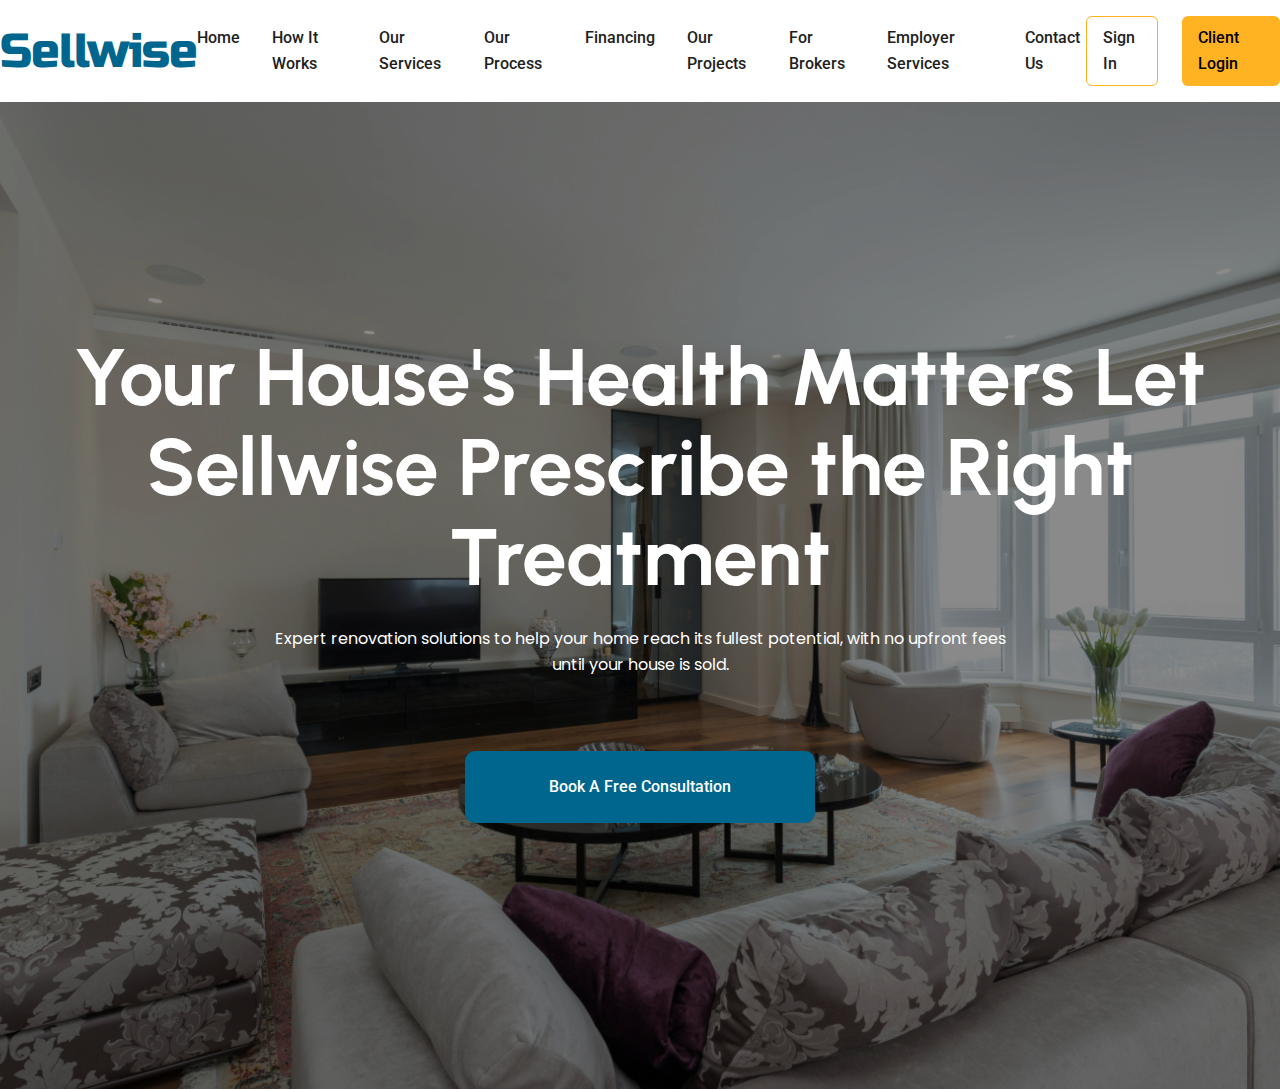
==== index.html @ 93ff0c17 "feat: completed project setup and  completed header(navbar+banner)" ====
<!DOCTYPE html>
<html lang="en">

<head>
  <meta charset="UTF-8">
  <meta name="viewport" content="width=device-width, initial-scale=1.0">
  <title>Document</title>

  <!-- All Plugins CSS -->
  <!-- <link rel="stylesheet" href="./assets/css/plugins/bootstrap.min.css" />
    <link rel="stylesheet" href="./assets/css/plugins/aos.css" />
    <link rel="stylesheet" href="./assets/css/plugins/nice-select.min.css" />
    <link rel="stylesheet" href="./assets/css/plugins/owl.carousel.min.css" /> -->

  <!-- Custom Css -->
  <link rel="stylesheet" href="./assets/css/helper.css" />
  <link rel="stylesheet" href="./assets/css/style.css" />
  <link rel="stylesheet" href="./assets/css/responsive.css" />
  <link rel="stylesheet" href="./assets/css/index.css" />
</head>

<body>
  <!-- Header area starts -->
  <header>
      <!-- Navbar starts -->
      <nav class="container">
        <!-- Left: Logo -->
        <div class="logo">
          <p>Sellwise</p>
        </div>

        <!-- Middle: Navigation Links -->
        <ul class="nav-links">
          <li><a href="#home">Home</a></li>
          <li><a href="#about">How It Works</a></li>
          <li><a href="#services">Our Services</a></li>
          <li><a href="#contact">Our Process</a></li>
          <li><a href="#contact">Financing</a></li>
          <li><a href="#home">Our Projects</a></li>
          <li><a href="#about">For Brokers</a></li>
          <li><a href="#services">Employer Services</a></li>
          <li><a href="#contact">Contact Us</a></li>
        </ul>

        <!-- Right: Buttons -->
        <div class="nav-buttons">
          <a class="signin-btn" href="#">Sign in</a>
          <a class="signup-btn" href="#">Client Login</a>
        </div>
      </nav>

      <!-- hero section starts -->
      <section class="hero"> <div class="overlay"></div>
        <div class="hero-content">
          <h1>Your House's Health Matters Let Sellwise Prescribe the Right Treatment</h1>
          <p>
            Expert renovation solutions to help your home reach its fullest potential, with no upfront fees until your
            house is sold.
          </p>
          <a class="booking-btn" href="#">Book a Free Consultation</a>
        </div>

      </section>
      <!-- Navbar ends -->
  </header>
  <!-- Header area ends -->




  <!-- Main Area Starts -->
  <main>
  </main>

  <!-- footer area starts -->
  <footer>

  </footer>



</body>

</html>
---- assets/css/helper.css ----
/*
**margin 5px - 100px
**padding 5px - 100px
*/

.mt_5{margin-top:5px}.mt_10{margin-top:10px}.mt_15{margin-top:15px}.mt_20{margin-top:20px}.mt_25{margin-top:25px}.mt_30{margin-top:30px}.mt_35{margin-top:35px !important}.mt_40{margin-top:40px}.mt_45{margin-top:45px}.mt_50{margin-top:50px}.mt_55{margin-top:55px}.mt_60{margin-top:60px}.mt_65{margin-top:65px}.mt_70{margin-top:70px}.mt_75{margin-top:75px}.mt_80{margin-top:80px}.mt_85{margin-top:85px}.mt_90{margin-top:90px}.mt_95{margin-top:95px}.mt_100{margin-top:100px}.mb_5{margin-bottom:5px}.mb_10{margin-bottom:10px}.mb_15{margin-bottom:15px}.mb_20{margin-bottom:20px}.mb_25{margin-bottom:25px}.mb_30{margin-bottom:30px}.mb_35{margin-bottom:35px}.mb_40{margin-bottom:40px}.mb_45{margin-bottom:45px}.mb_50{margin-bottom:50px}.mb_55{margin-bottom:55px}.mb_60{margin-bottom:60px}.mb_65{margin-bottom:65px}.mb_70{margin-bottom:70px}.mb_75{margin-bottom:75px}.mb_80{margin-bottom:80px}.mb_85{margin-bottom:85px}.mb_90{margin-bottom:90px}.mb_95{margin-bottom:95px}.mb_100{margin-bottom:100px}.mr_5{margin-right:5px}.mr_10{margin-right:10px}.mr_15{margin-right:15px}.mr_20{margin-right:20px}.mr_25{margin-right:25px}.mr_30{margin-right:30px}.mr_35{margin-right:35px}.mr_40{margin-right:40px}.mr_45{margin-right:45px}.mr_50{margin-right:50px}.mr_55{margin-right:55px}.mr_60{margin-right:60px}.mr_65{margin-right:65px}.mr_70{margin-right:70px}.mr_75{margin-right:75px}.mr_80{margin-right:80px}.mr_85{margin-right:85px}.mr_90{margin-right:90px}.mr_95{margin-right:95px}.mr_100{margin-right:100px}.ml_5{margin-left:5px}.ml_10{margin-left:10px}.ml_15{margin-left:15px}.ml_20{margin-left:20px}.ml_25{margin-left:25px}.ml_30{margin-left:30px}.ml_35{margin-left:35px}.ml_40{margin-left:40px}.ml_45{margin-left:45px}.ml_50{margin-left:50px}.ml_55{margin-left:55px}.ml_60{margin-left:60px}.ml_65{margin-left:65px}.ml_70{margin-left:70px}.ml_75{margin-left:75px}.ml_80{margin-left:80px}.ml_85{margin-left:85px}.ml_90{margin-left:90px}.ml_95{margin-left:95px}.ml_100{margin-left:100px}.pt_5{padding-top:5px}.pt_10{padding-top:10px}.pt_15{padding-top:15px}.pt_20{padding-top:20px}.pt_25{padding-top:25px}.pt_30{padding-top:30px}.pt_35{padding-top:35px}.pt_40{padding-top:40px}.pt_45{padding-top:45px}.pt_50{padding-top:50px}.pt_55{padding-top:55px}.pt_60{padding-top:60px}.pt_65{padding-top:65px}.pt_70{padding-top:70px}.pt_75{padding-top:75px}.pt_80{padding-top:80px}.pt_85{padding-top:85px}.pt_90{padding-top:90px}.pt_95{padding-top:95px}.pt_100{padding-top:100px}.pb_5{padding-bottom:5px}.pb_10{padding-bottom:10px}.pb_15{padding-bottom:15px}.pb_20{padding-bottom:20px}.pb_25{padding-bottom:25px}.pb_30{padding-bottom:30px}.pb_35{padding-bottom:35px}.pb_40{padding-bottom:40px}.pb_45{padding-bottom:45px}.pb_50{padding-bottom:50px}.pb_55{padding-bottom:55px}.pb_60{padding-bottom:60px}.pb_65{padding-bottom:65px}.pb_70{padding-bottom:70px}.pb_75{padding-bottom:75px}.pb_80{padding-bottom:80px}.pb_85{padding-bottom:85px}.pb_90{padding-bottom:90px}.pb_95{padding-bottom:95px}.pb_100{padding-bottom:100px}.pr_5{padding-right:5px}.pr_10{padding-right:10px}.pr_15{padding-right:15px}.pr_20{padding-right:20px}.pr_25{padding-right:25px}.pr_30{padding-right:30px}.pr_35{padding-right:35px}.pr_40{padding-right:40px}.pr_45{padding-right:45px}.pr_50{padding-right:50px}.pr_55{padding-right:55px}.pr_60{padding-right:60px}.pr_65{padding-right:65px}.pr_70{padding-right:70px}.pr_75{padding-right:75px}.pr_80{padding-right:80px}.pr_85{padding-right:85px}.pr_90{padding-right:90px}.pr_95{padding-right:95px}.pr_100{padding-right:100px}.pl_5{padding-left:5px}.pl_10{padding-left:10px}.pl_15{padding-left:15px}.pl_20{padding-left:20px}.pl_25{padding-left:25px}.pl_30{padding-left:30px}.pl_35{padding-left:35px}.pl_40{padding-left:40px}.pl_45{padding-left:45px}.pl_50{padding-left:50px}.pl_55{padding-left:55px}.pl_60{padding-left:60px}.pl_65{padding-left:65px}.pl_70{padding-left:70px}.pl_75{padding-left:75px}.pl_80{padding-left:80px}.pl_85{padding-left:85px}.pl_90{padding-left:90px}.pl_95{padding-left:95px}.pl_100{padding-left:100px}.pl_6{padding-left:6px}.pr-6{padding-right: 6px}
---- assets/css/style.css ----
/* google fonts */
@import url('https://fonts.googleapis.com/css2?family=Roboto:ital,wght@0,100;0,300;0,400;0,500;0,700;0,900;1,100;1,300;1,400;1,500;1,700;1,900&family=Rubik:ital,wght@0,300..900;1,300..900&family=Russo+One&display=swap');
/* google fonts */


html,
body,
div,
span,
h1,
h2,
h3,
h4,
h5,
h6,
p,
a,
strong,
i,
ol,
ul,
li,
form,
label,
footer,
header,
menu,
nav,
section {
  margin: 0;
  padding: 0;
}

ol,
ul {
  list-style: none;
}

a {
  text-decoration: none;
}

button:focus,
a:focus,
input:focus,
textarea:focus,
select:focus {
  outline: none;
}

:root {
  --primary--color: #00668D;
}

body {
  box-sizing: border-box;
  overflow-x: hidden;
  scroll-behavior: smooth;
}

main {
  overflow: hidden;
}
---- assets/css/responsive.css ----
@media only screen and (min-width: 1600px) {
  /* .container {
    max-width: 1520px;
  } */
}

/* laptop devices */
@media only screen and (min-width: 1200px) and (max-width: 1365px) {
}

/* large tablet devices */
@media only screen and (min-width: 992px) and (max-width: 1199px) {
}

/* medium tablet devices */
@media only screen and (min-width: 768px) and (max-width: 991px) {
}

/* small tablet devices */
@media only screen and (min-width: 576px) and (max-width: 767px) {
}

/* large mobile devices */
@media only screen and (min-width: 480px) and (max-width: 575px) {
}

/* mobile devices */
@media only screen and (min-width: 375px) and (max-width: 479px) {
 
}

/* extra small devices */
@media only screen and (min-width: 320px) and (max-width: 374px) {
}
---- assets/css/index.css ----
/* font poppins and urbanist */
@import url('https://fonts.googleapis.com/css2?family=Poppins:ital,wght@0,100;0,200;0,300;0,400;0,500;0,600;0,700;0,800;0,900;1,100;1,200;1,300;1,400;1,500;1,600;1,700;1,800;1,900&family=Urbanist:ital,wght@0,100..900;1,100..900&display=swap');

/* common styles */
:root {
    --primary--color: #00668D;
}

.hero {
    position: relative;
    height: 100%;
    background: url("../images/home-banner.png") no-repeat center center;
    background-size: cover;
}

/* Dark overlay */
.hero::before {
    content: "";
    position: absolute;
    top: 0;
    left: 0;
    width: 100%;
    height: 100%;
    background: rgba(0, 0, 0, 0.45);
    z-index: 1;
}

.hero>* {
    position: relative;
    z-index: 2;
}


.container {
    max-width: 1600px;
    margin: 0 auto;
}

/* Navbar */
nav {
    display: flex;
    align-items: center;
    justify-content: space-between;
    padding-block: 16px;
}

.logo p {
    color: var(--Primary, #00668D);
    font-family: "Russo One";
    font-size: 48px;
    font-style: normal;
    font-weight: 400;
    line-height: 132%;
    /* 63.36px */
    letter-spacing: -0.96px;
}

/* Middle: Navigation Links */
.nav-links {
    display: flex;
    gap: 32px;
}

.nav-links a {
    color: var(--Text-Heading, #1E1E1E);
    font-family: Roboto;
    font-weight: 500;
    line-height: 164%;
    text-transform: capitalize;
}

.nav-links a:hover {
    color: var(--primary--color);
}

/* Right: Buttons */
.nav-buttons {
    display: flex;
    gap: 24px;
}

.signin-btn,
.signup-btn {
    display: flex;
    align-items: center;
    justify-content: center;
    border-radius: 6px;
    padding: 8px 16px;
    font-family: Roboto;
    font-weight: 500;
    line-height: 164%;
    text-transform: capitalize;
}

.signin-btn {
    border: 1px solid #FFB222;
    color: #1E1E1E;
}

.signup-btn {
    background: #FFB222;
    color: #000;
}

/* booking btn */
.booking-btn {
    text-transform: capitalize;
    border-radius: 10px;
    background: var(--primary--color);
    padding: 23px 84px;
    color: #FFF;
    font-family: Roboto;
    font-weight: 500;
    line-height: 164%;
    text-transform: capitalize;
}

/* hero section styles */
.hero {
    padding-block: 231px 266px;
}

.hero .hero-content {
    display: flex;
    flex-direction: column;
    align-items: center;
    justify-content: center;
}

.hero-content h1 {
    max-width: 1488px;
    width: 100%;
    color: var(--60-background-white, #fff);
    font-family: Urbanist;
    font-size: 80px;
    font-style: normal;
    font-weight: 700;
    line-height: 112%;
    margin-bottom: 24px;
    text-align: center;
}

.hero-content p {
    text-align: center;
    max-width: 748px;
    width: 100%;
    color: var(--60-background-white, #fff);
    font-family: Poppins;
    font-size: 16px;
    font-style: normal;
    font-weight: 400;
    line-height: 164%;
    margin-bottom: 72px;
}
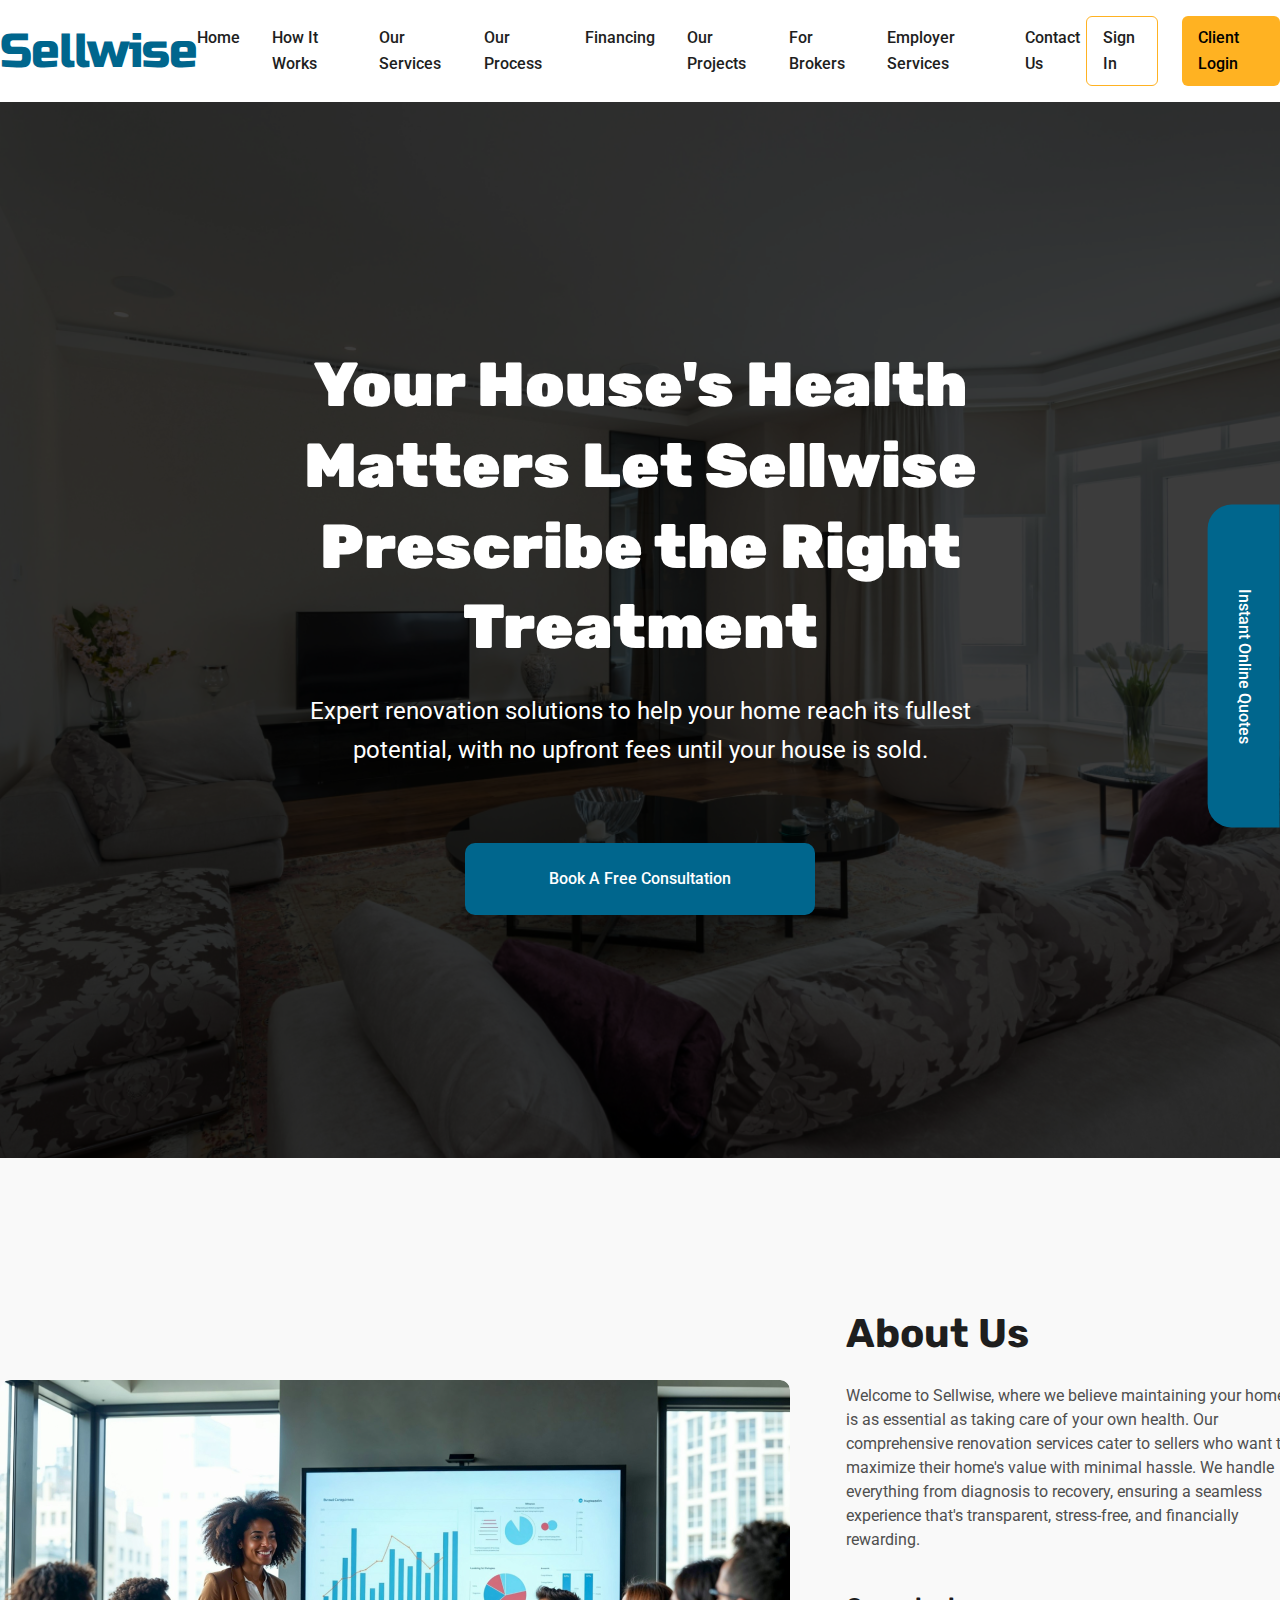
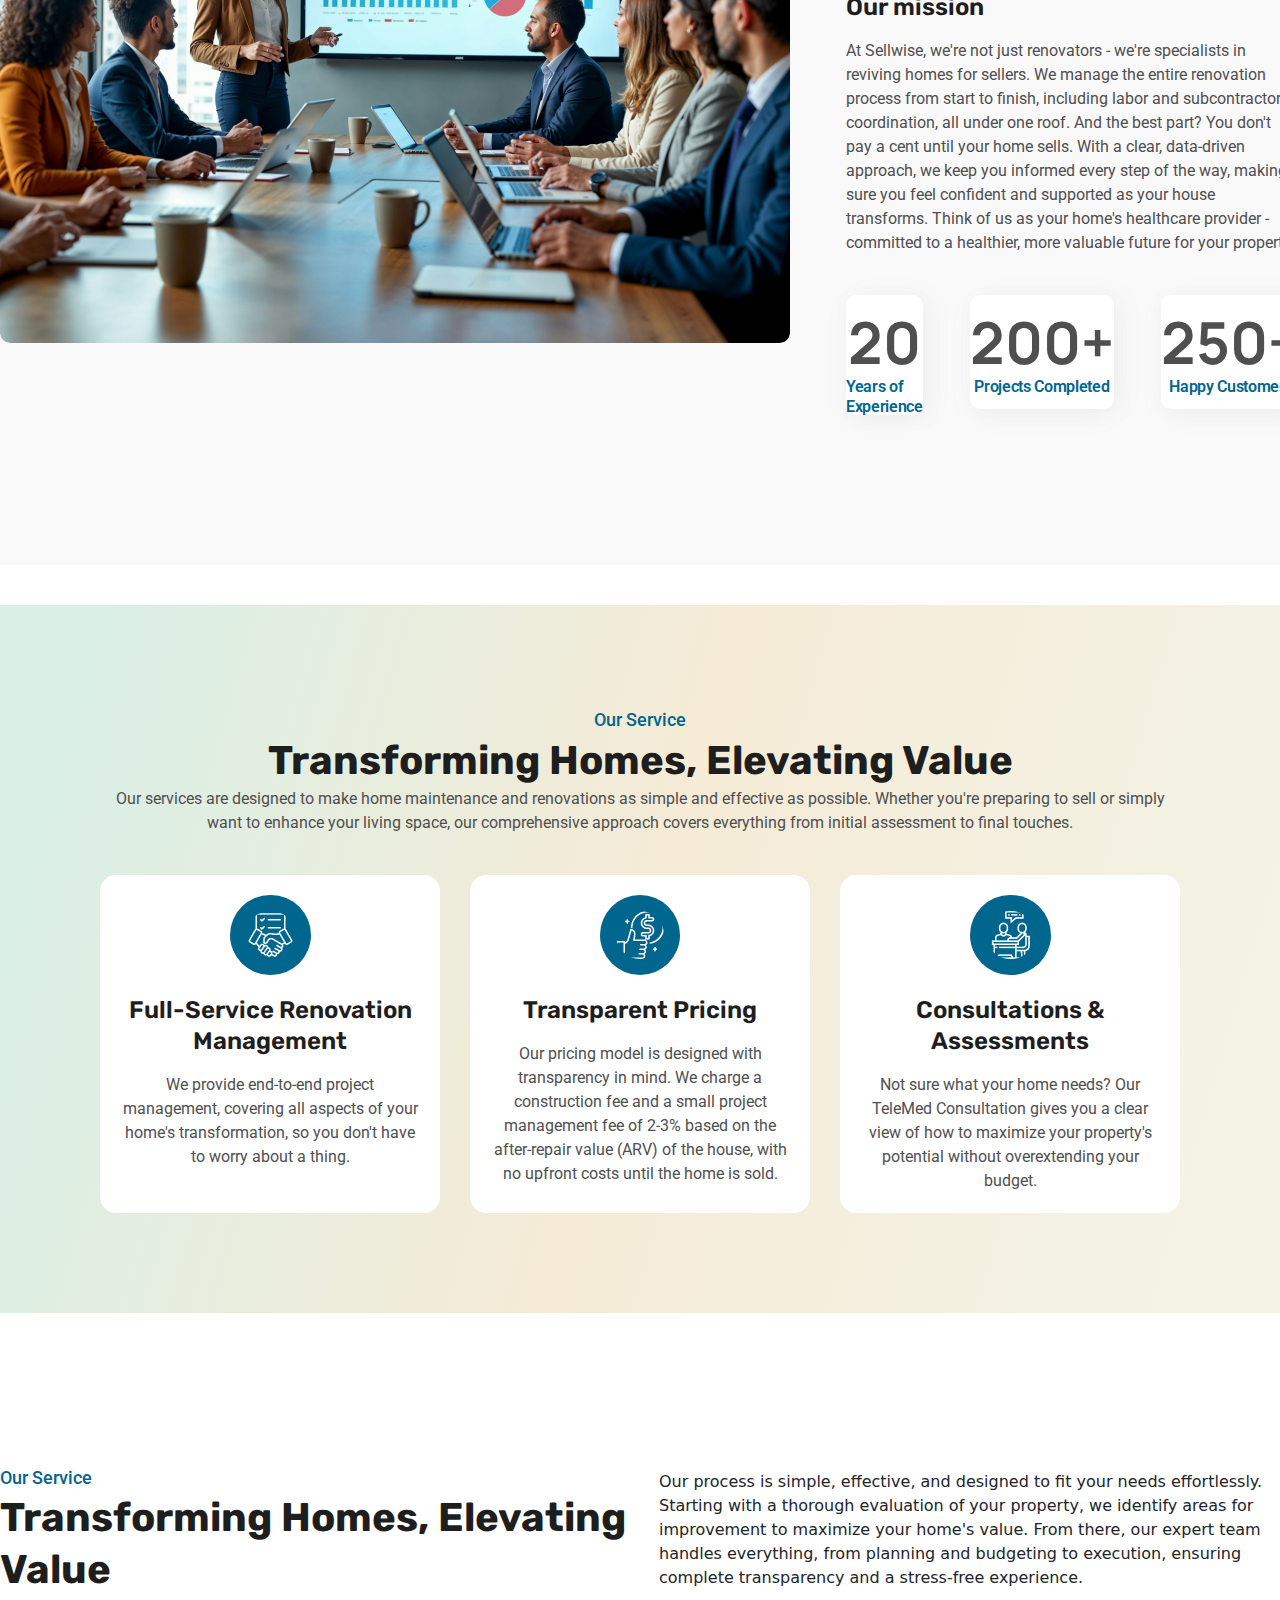
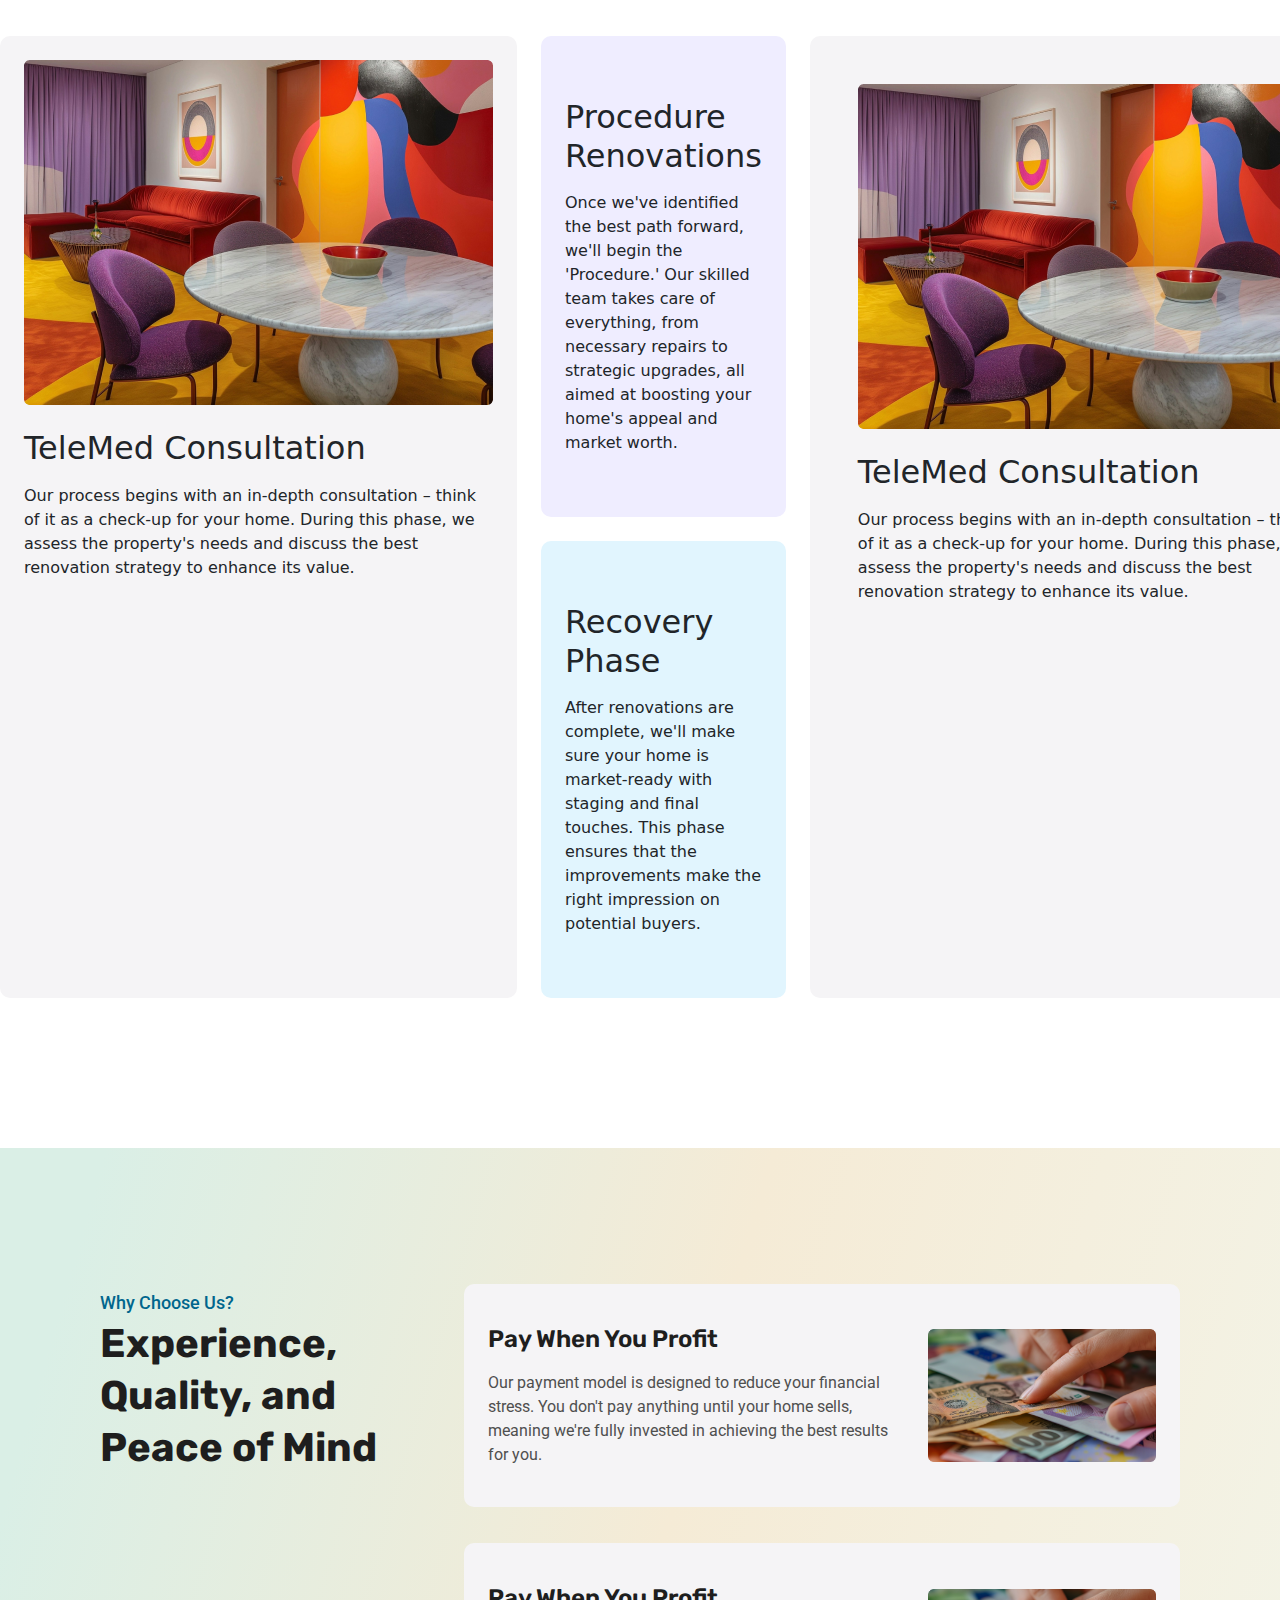
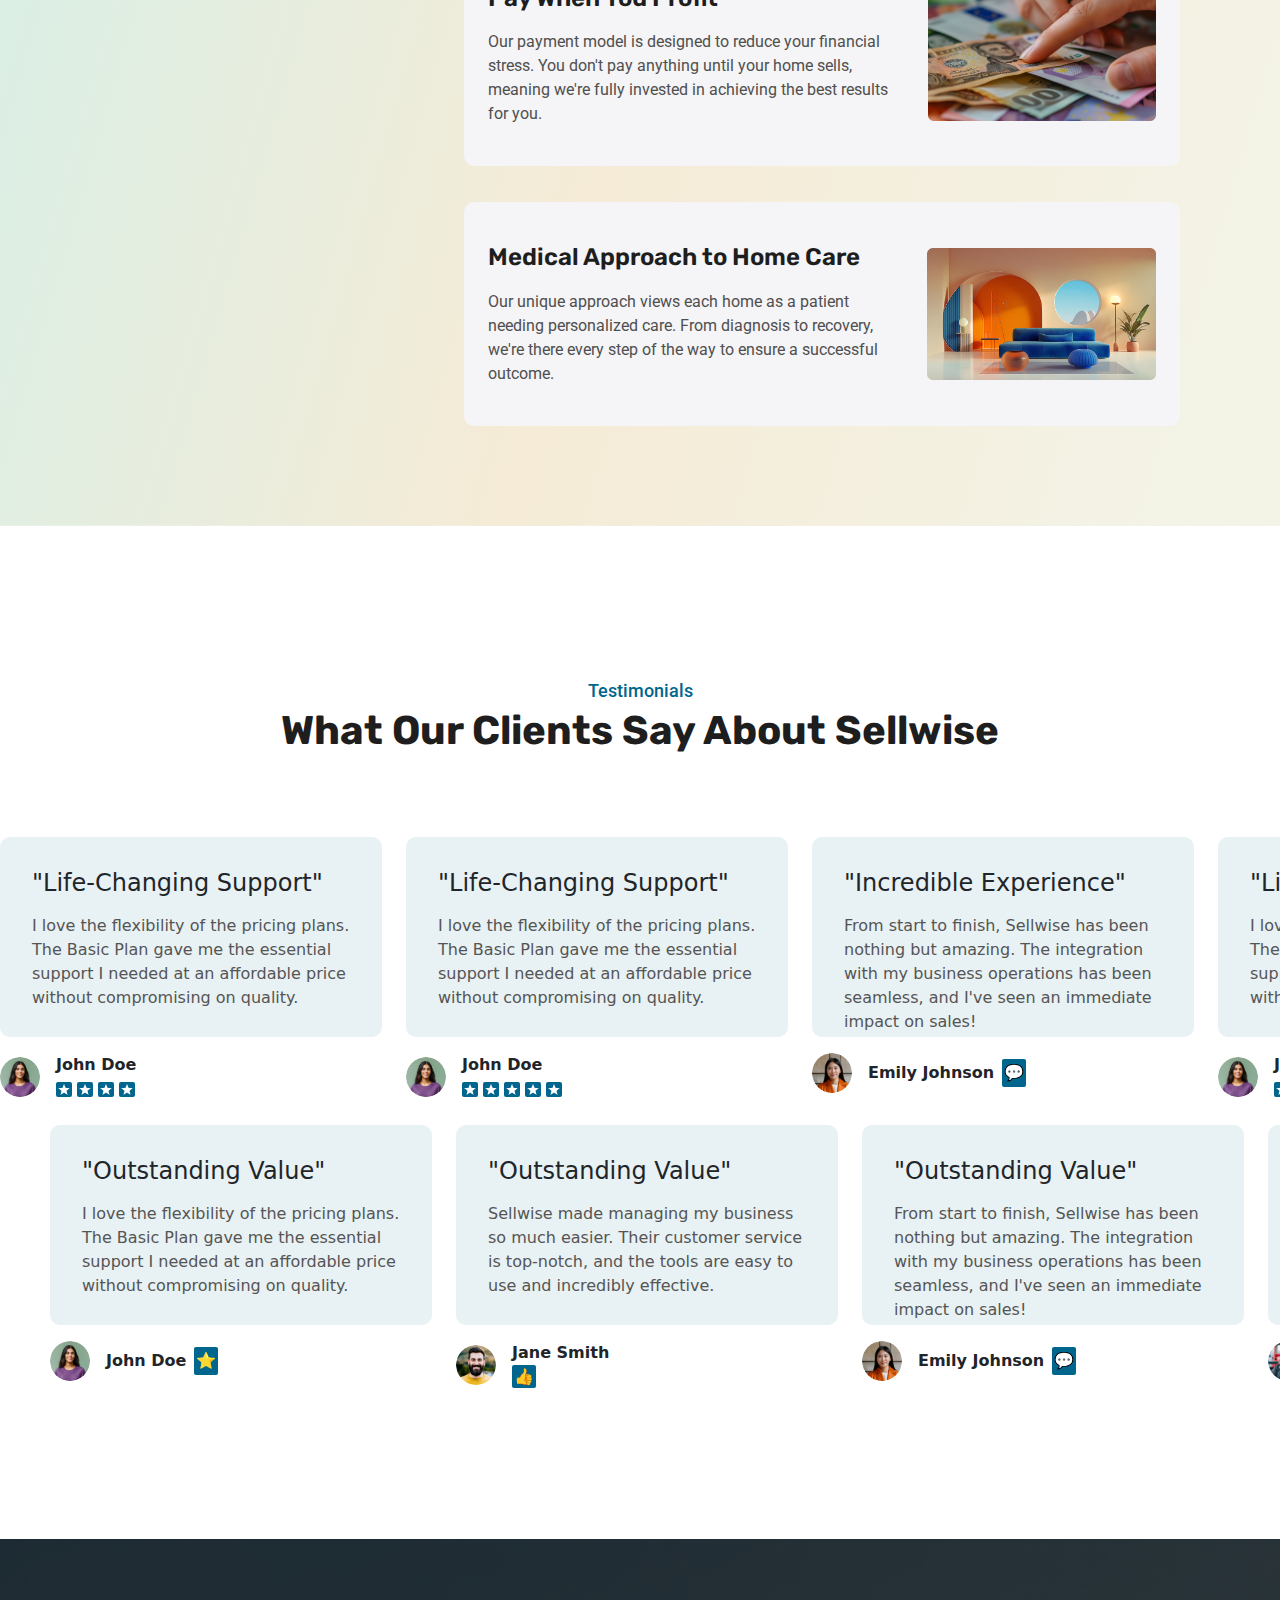
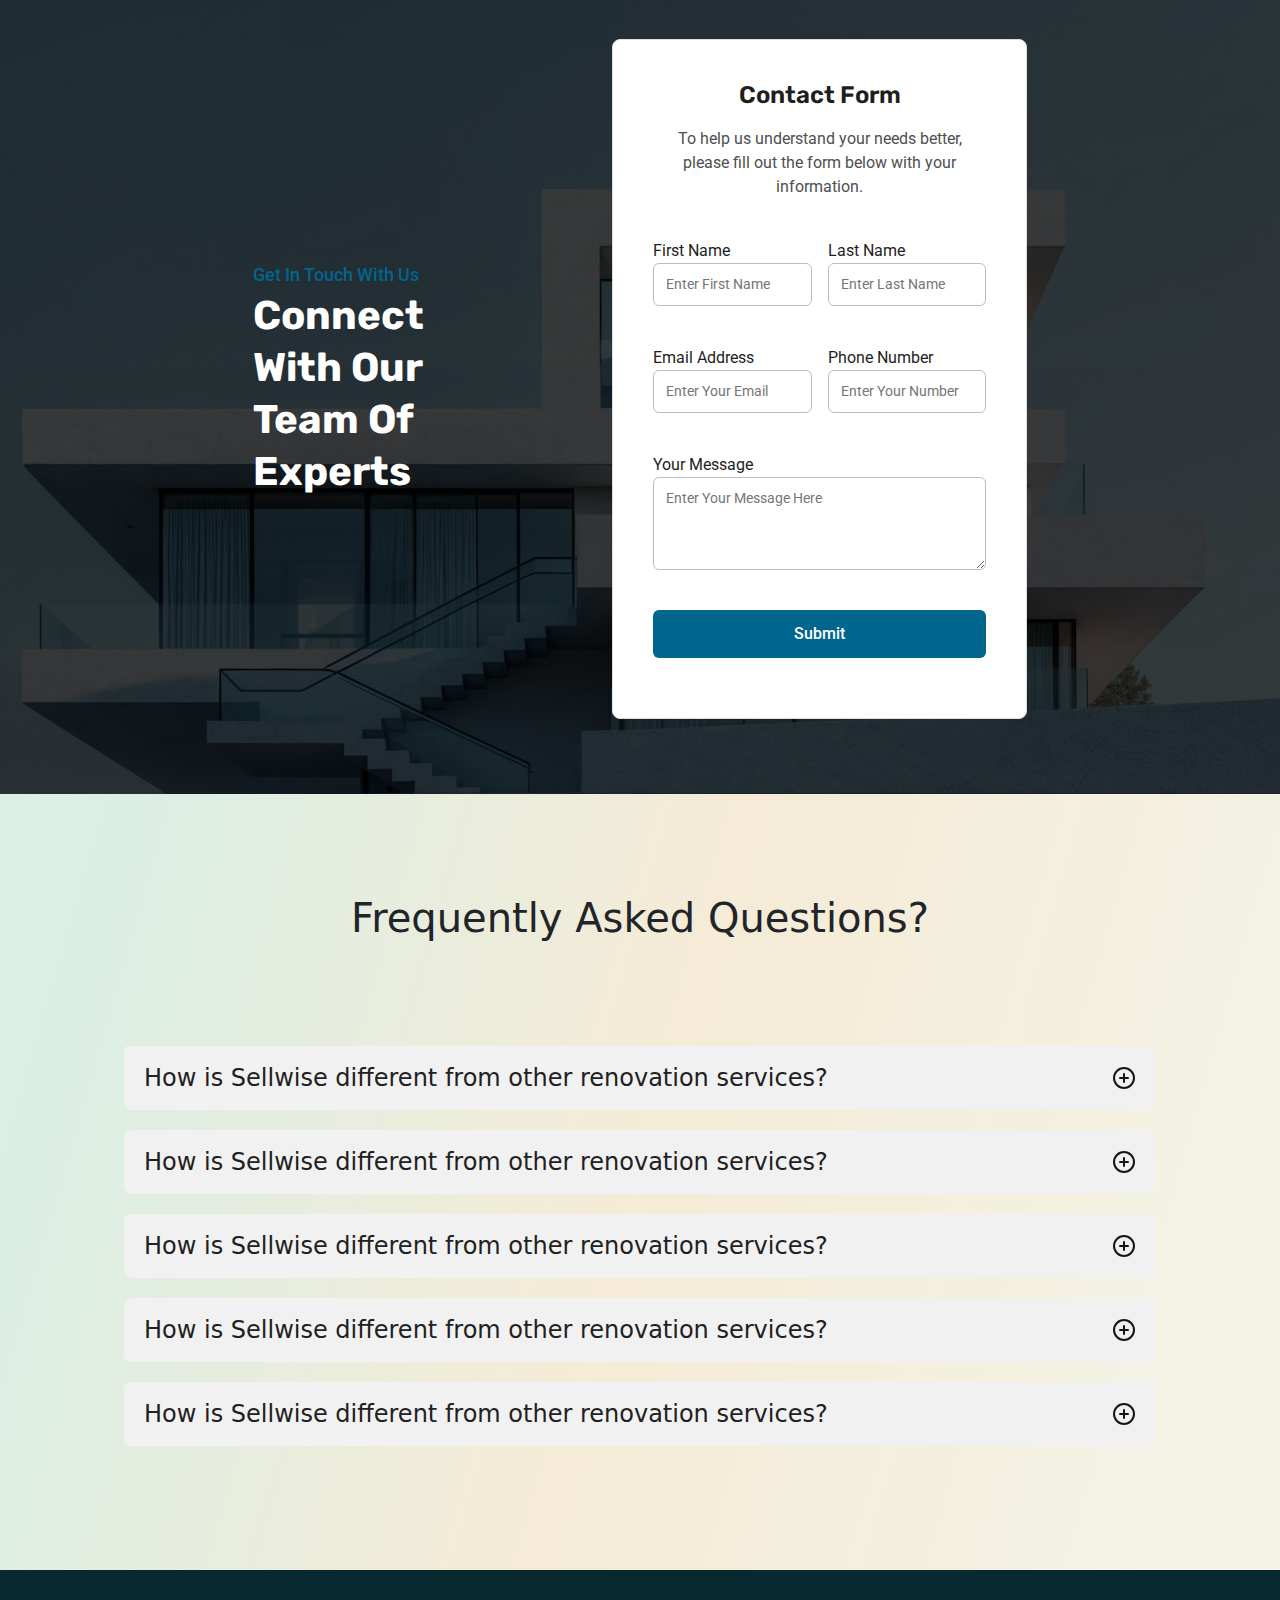
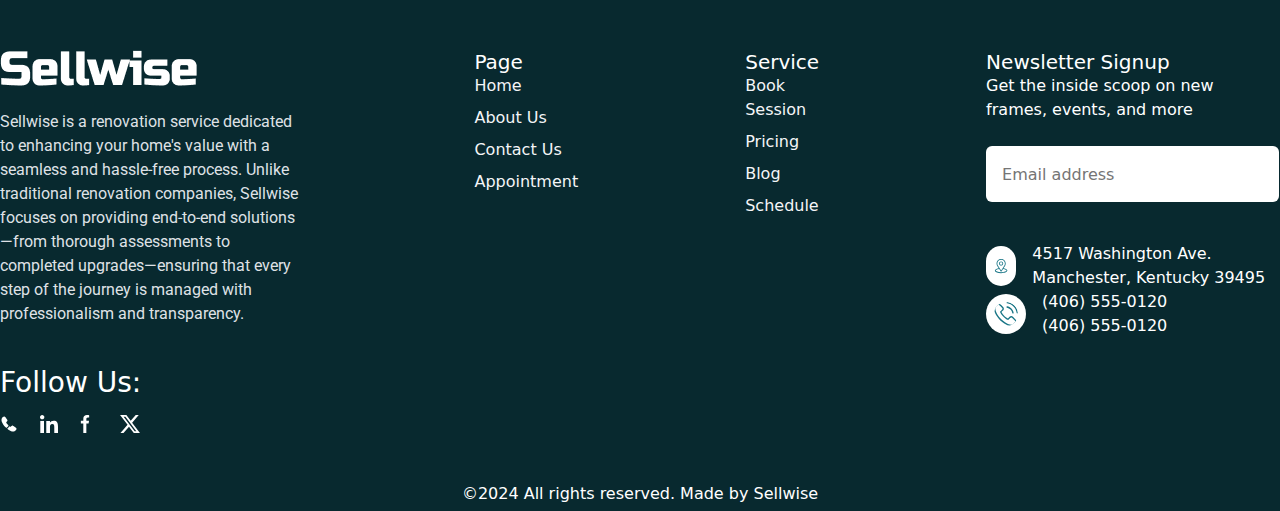
==== commit a88a18af: "home page's marquee testimonial , accordion and header and project page" ====
--- a/index.html
+++ b/index.html
@@ -4,81 +4,741 @@
 <head>
   <meta charset="UTF-8">
   <meta name="viewport" content="width=device-width, initial-scale=1.0">
-  <title>Document</title>
+  <title>Home</title>
 
   <!-- All Plugins CSS -->
   <!-- <link rel="stylesheet" href="./assets/css/plugins/bootstrap.min.css" />
     <link rel="stylesheet" href="./assets/css/plugins/aos.css" />
     <link rel="stylesheet" href="./assets/css/plugins/nice-select.min.css" />
     <link rel="stylesheet" href="./assets/css/plugins/owl.carousel.min.css" /> -->
+  <link rel="stylesheet" type="text/css" href="assets/css/plugins/bootstrap.min.css" />
 
   <!-- Custom Css -->
+  <link rel="stylesheet" href="./assets/css/sm/style.css" />
   <link rel="stylesheet" href="./assets/css/helper.css" />
   <link rel="stylesheet" href="./assets/css/style.css" />
   <link rel="stylesheet" href="./assets/css/responsive.css" />
   <link rel="stylesheet" href="./assets/css/index.css" />
+  <link rel="stylesheet" href="./assets/css/sm/helper.css" />
+  <link rel="stylesheet" href="./assets/css/sm/responsive.css" />
+  <link rel="stylesheet" href="./assets/css/sm-footer.css" />
 </head>
 
 <body>
   <!-- Header area starts -->
-  <header>
-      <!-- Navbar starts -->
-      <nav class="container">
-        <!-- Left: Logo -->
-        <div class="logo">
-          <p>Sellwise</p>
-        </div>
-
-        <!-- Middle: Navigation Links -->
-        <ul class="nav-links">
-          <li><a href="#home">Home</a></li>
-          <li><a href="#about">How It Works</a></li>
-          <li><a href="#services">Our Services</a></li>
-          <li><a href="#contact">Our Process</a></li>
-          <li><a href="#contact">Financing</a></li>
-          <li><a href="#home">Our Projects</a></li>
-          <li><a href="#about">For Brokers</a></li>
-          <li><a href="#services">Employer Services</a></li>
-          <li><a href="#contact">Contact Us</a></li>
-        </ul>
-
-        <!-- Right: Buttons -->
-        <div class="nav-buttons">
-          <a class="signin-btn" href="#">Sign in</a>
-          <a class="signup-btn" href="#">Client Login</a>
-        </div>
-      </nav>
-
-      <!-- hero section starts -->
-      <section class="hero"> <div class="overlay"></div>
-        <div class="hero-content">
-          <h1>Your House's Health Matters Let Sellwise Prescribe the Right Treatment</h1>
-          <p>
-            Expert renovation solutions to help your home reach its fullest potential, with no upfront fees until your
-            house is sold.
-          </p>
-          <a class="booking-btn" href="#">Book a Free Consultation</a>
-        </div>
-
-      </section>
-      <!-- Navbar ends -->
-  </header>
-  <!-- Header area ends -->
+  <header> <!-- Navbar starts -->
+    <nav class="custom-container"> <!-- Left: Logo -->
+      <div class="logo">
+        <p>Sellwise</p>
+      </div> <!-- Middle: Navigation Links -->
+      <ul class="nav-links">
+        <li><a href="#home">Home</a></li>
+        <li><a href="#about">How It Works</a></li>
+        <li><a href="#services">Our Services</a></li>
+        <li><a href="#contact">Our Process</a></li>
+        <li><a href="#contact">Financing</a></li>
+        <li><a href="#home">Our Projects</a></li>
+        <li><a href="#about">For Brokers</a></li>
+        <li><a href="#services">Employer Services</a></li>
+        <li><a href="#contact">Contact Us</a></li>
+      </ul> <!-- Right: Buttons -->
+      <div class="nav-buttons"> <a class="signin-btn" href="#">Sign in</a> <a class="signup-btn" href="#">Client
+          Login</a> </div>
+    </nav> <!-- hero section starts -->
+    <section class="hero">
+      <div class="hero-content">
+        <h1>Your House's Health Matters Let Sellwise Prescribe the Right Treatment</h1>
+        <p> Expert renovation solutions to help your home reach its fullest potential, with no upfront fees until your
+          house is sold. </p> <a class="booking-btn" href="#">Book a Free Consultation</a> <a class="quotes-btn"
+          href="#">Instant Online Quotes</a>
+      </div>
+    </section> <!-- Navbar ends -->
+  </header> <!-- Header area ends -->
 
 
 
 
   <!-- Main Area Starts -->
   <main>
+    <!-- Banner section starts -->
+    <section>
+
+    </section>
+    <!-- Banner section ends -->
+    <!-- About us section starts -->
+    <section class="about-us-container" id="about">
+      <div class="custom-container">
+        <div class="about-us-content">
+          <!-- about us img -->
+          <div class="about-img">
+            <img src="./assets/images/about-us.png" alt="">
+          </div>
+          <!-- about us  texts-->
+          <div>
+            <h1 class="about-title title">About Us</h1>
+            <p class="about-description description">
+              Welcome to Sellwise, where we believe maintaining your home is as essential as taking care of your own
+              health. Our comprehensive renovation services cater to sellers who want to maximize their home's value
+              with minimal hassle. We handle everything from diagnosis to recovery, ensuring a seamless experience
+              that's transparent, stress-free, and financially rewarding.
+            </p>
+            <h5 class="mission-title">Our mission</h5>
+            <p class="description">At Sellwise, we're not just renovators - we're specialists in reviving homes for
+              sellers. We manage the
+              entire renovation process from start to finish, including labor and subcontractor coordination, all under
+              one roof. And the best part? You don't pay a cent until your home sells. With a clear, data-driven
+              approach, we keep you informed every step of the way, making sure you feel confident and supported as your
+              house transforms. Think of us as your home's healthcare provider - committed to a healthier, more valuable
+              future for your property</p>
+            <!-- Statistics -->
+            <div class="stats-container">
+              <!-- Experience -->
+              <div class="stats">
+                <h1>20</h1>
+                <p>Years of Experience</p>
+              </div>
+              <!-- Projects -->
+              <div class="stats">
+                <h1>200+</h1>
+                <p>Projects Completed</p>
+              </div>
+              <!-- Customers -->
+              <div class="stats">
+                <h1>250+</h1>
+                <p>Happy Customers</p>
+              </div>
+            </div>
+
+          </div>
+        </div>
+      </div>
+    </section>
+    <!-- About us section ends -->
+
+   
+    <!-- Service section starts -->
+    <section class="services-container">
+      <div class="services-heading">
+        <p class="tiny-title">Our Service</p>
+        <h1 class="title">Transforming Homes, Elevating Value</h1>
+        <p class="description">Our services are designed to make home maintenance and renovations as simple and
+          effective as possible. Whether you're preparing to sell or simply want to enhance your living space, our
+          comprehensive approach covers everything from initial assessment to final touches.</p>
+      </div>
+
+      <!-- Services cards -->
+      <div class="service-card-container custom-container">
+        <!-- First card -->
+        <div class="service-card">
+          <div class="icon">
+            <img src="./assets/images/service1.png" alt="">
+          </div>
+          <h3>Full-Service Renovation Management</h3>
+          <p class="description">We provide end-to-end project management, covering all aspects of your home's
+            transformation, so you don't have to worry about a thing.</p>
+        </div>
+
+        <!-- Second card -->
+        <div class="service-card">
+          <div class="icon">
+            <img src="./assets/images/service2.png" alt="">
+          </div>
+          <h3>Transparent Pricing</h3>
+          <p class="description">Our pricing model is designed with transparency in mind. We charge a construction fee
+            and a small project management fee of 2-3% based on the after-repair value (ARV) of the house, with no
+            upfront costs until the home is sold.</p>
+        </div>
+
+        <!-- Third card -->
+        <div class="service-card">
+          <div class="icon">
+            <img src="./assets/images/service3.png" alt="">
+          </div>
+          <h3>Consultations & Assessments</h3>
+          <p class="description">Not sure what your home needs? Our TeleMed Consultation gives you a clear view of how
+            to maximize your property's potential without overextending your budget.</p>
+        </div>
+      </div>
+    </section>
+    <!-- Service section ends -->
+
+    <!-- How it works section starts -->
+    <section class="howitworks-container custom-container">
+      <div class="howitworks-heading">
+        <div>
+          <p class="tiny-title">Our Service</p>
+          <h1 class="title">Transforming Homes, Elevating Value</h1>
+        </div>
+        <div>
+          <p class="howitwork-description">Our process is simple, effective, and designed to fit your needs
+            effortlessly. Starting with a thorough evaluation of your property, we identify areas for improvement to
+            maximize your home's value. From there, our expert team handles everything, from planning and budgeting to
+            execution, ensuring complete transparency and a stress-free experience.</p>
+        </div>
+      </div>
+
+      <!-- Cards Section -->
+      <div class="howitworks-cards">
+        <div class="main-card">
+          <img src="./assets/images/consultation-img.png" alt="">
+          <h2>TeleMed Consultation</h2>
+          <p>Our process begins with an in-depth consultation – think of it as a check-up for your home. During this
+            phase, we assess the property's needs and discuss the best renovation strategy to enhance its value.</p>
+        </div>
+
+        <div class="middle-card">
+          <div class="top-part">
+            <h2>Procedure Renovations</h2>
+            <p>Once we've identified the best path forward, we'll begin the 'Procedure.' Our skilled team takes care of
+              everything, from necessary repairs to strategic upgrades, all aimed at boosting your home's appeal and
+              market worth.</p>
+          </div>
+          <div class="bottom-part">
+            <h2>Recovery Phase</h2>
+            <p>After renovations are complete, we'll make sure your home is market-ready with staging and final touches.
+              This phase ensures that the improvements make the right impression on potential buyers.</p>
+          </div>
+        </div>
+
+        <div class="main-card">
+          <div class="main-card">
+            <img src="./assets/images/consultation-img.png" alt="">
+            <h2>TeleMed Consultation</h2>
+            <p>Our process begins with an in-depth consultation – think of it as a check-up for your home. During this
+              phase, we assess the property's needs and discuss the best renovation strategy to enhance its value.</p>
+          </div>
+        </div>
+      </div>
+    </section>
+    <!-- How it works section ends -->
+
+    <!-- Why choose us sections starts -->
+    <section class="whyus-container">
+      <div class="custom-container whyus">
+        <!-- heading -->
+        <div class="whyus-heading" style="margin-top: 40px;">
+          <p class="tiny-title">Why Choose Us?</p>
+          <h1 class="title">Experience, Quality, and Peace of Mind</h1>
+
+        </div>
+        <!-- why us cards -->
+        <div class="whyus-cards">
+          <!-- card 1 -->
+          <div class="whyus-card">
+            <!-- card content -->
+            <div>
+              <h2 class="title">Pay When You Profit</h2>
+              <p class="description">Our payment model is designed to reduce your financial stress. You don't pay
+                anything until your home sells, meaning we're fully invested in achieving the best results for you.</p>
+            </div>
+            <!-- card image -->
+            <div class="card-img">
+              <img src="./assets/images/payment-img.png" alt="">
+            </div>
+
+          </div>
+          <!-- card 2 -->
+          <div class="whyus-card">
+            <!-- card content -->
+            <div>
+              <h2 class="title">Pay When You Profit</h2>
+              <p class="description">Our payment model is designed to reduce your financial stress. You don't pay
+                anything until your home sells, meaning we're fully invested in achieving the best results for you.</p>
+            </div>
+            <!-- card image -->
+            <div class="card-img">
+              <img src="./assets/images/payment-img.png" alt="">
+            </div>
+
+          </div>
+          <!-- card 3 -->
+          <div class="whyus-card">
+            <!-- card content -->
+            <div>
+              <h2>Medical Approach to Home Care</h2>
+              <p class="description">Our unique approach views each home as a patient needing personalized care. From
+                diagnosis to recovery, we're there every step of the way to ensure a successful outcome.</p>
+            </div>
+            <!-- card image -->
+            <div class="card-img">
+              <img src="./assets/images/medical-img.png" alt="">
+            </div>
+
+          </div>
+        </div>
+      </div>
+
+    </section>
+    <!-- Why choose us sections ends -->
+
+    <!-- Testimonial section starts -->
+
+ <!-- Testimonial section starts -->
+ <section class="testimonial-container">
+  <div class="testimonial-heading">
+    <p class="tiny-title">Testimonials</p>
+    <h1 class="title">What Our Clients Say About Sellwise</h1>
+  </div>
+  <div class="testimonial-marquee"> <!-- first Testimonial cards container -->
+    <div class="testimonial-cards" id="testimonial-cards-1"> <!-- Testimonial card 1 -->
+      <div class="testimonial-card">
+        <div class="card-content">
+          <h2>"Life-Changing Support"</h2>
+          <p>I love the flexibility of the pricing plans. The Basic Plan gave me the essential support I needed at
+            an affordable price without compromising on quality.</p>
+        </div>
+        <div class="customer-info"> <img src="./assets/images/customer1.png" alt="Customer 1" class="customer-img">
+          <div>
+            <p class="customer-name">John Doe</p> <img class="customer-icon" src="./assets/images/star.png" alt="">
+            <img class="customer-icon" src="./assets/images/star.png" alt=""> <img class="customer-icon"
+              src="./assets/images/star.png" alt=""> <img class="customer-icon" src="./assets/images/star.png"
+              alt="">
+          </div>
+        </div>
+      </div> <!-- Testimonial card 2 -->
+      <div class="testimonial-card">
+        <div class="card-content">
+          <h2>"Life-Changing Support"</h2>
+          <p>I love the flexibility of the pricing plans. The Basic Plan gave me the essential support I needed at
+            an affordable price without compromising on quality.</p>
+        </div>
+        <div class="customer-info"> <img src="./assets/images/customer1.png" alt="Customer 1" class="customer-img">
+          <div>
+            <p class="customer-name">John Doe</p> <img class="customer-icon" src="./assets/images/star.png" alt="">
+            <img class="customer-icon" src="./assets/images/star.png" alt=""> <img class="customer-icon"
+              src="./assets/images/star.png" alt=""> <img class="customer-icon" src="./assets/images/star.png"
+              alt=""> <img class="customer-icon" src="./assets/images/star.png" alt="">
+          </div>
+        </div>
+      </div> <!-- Testimonial card 3 -->
+      <div class="testimonial-card">
+        <div class="card-content">
+          <h2>"Incredible Experience"</h2>
+          <p>From start to finish, Sellwise has been nothing but amazing. The integration with my business
+            operations has been seamless, and I've seen an immediate impact on sales!</p>
+        </div>
+        <div class="customer-info"> <img src="./assets/images/customer3.png" alt="Customer 3" class="customer-img">
+          <p class="customer-name">Emily Johnson</p> <span class="customer-icon">💬</span>
+        </div>
+      </div> <!-- Testimonial card 4 -->
+      <div class="testimonial-card">
+        <div class="card-content">
+          <h2>"Life-Changing Support"</h2>
+          <p>I love the flexibility of the pricing plans. The Basic Plan gave me the essential support I needed at
+            an affordable price without compromising on quality.</p>
+        </div>
+        <div class="customer-info"> <img src="./assets/images/customer1.png" alt="Customer 1" class="customer-img">
+          <div>
+            <p class="customer-name">John Doe</p> <img class="customer-icon" src="./assets/images/star.png" alt="">
+            <img class="customer-icon" src="./assets/images/star.png" alt=""> <img class="customer-icon"
+              src="./assets/images/star.png" alt=""> <img class="customer-icon" src="./assets/images/star.png"
+              alt=""> <img class="customer-icon" src="./assets/images/star.png" alt="">
+          </div>
+        </div>
+      </div> <!-- Testimonial card 4 -->
+      <div class="testimonial-card">
+        <div class="card-content">
+          <h2>"Life-Changing Support"</h2>
+          <p>I love the flexibility of the pricing plans. The Basic Plan gave me the essential support I needed at
+            an affordable price without compromising on quality.</p>
+        </div>
+        <div class="customer-info"> <img src="./assets/images/customer1.png" alt="Customer 1" class="customer-img">
+          <div>
+            <p class="customer-name">John Doe</p> <img class="customer-icon" src="./assets/images/star.png" alt="">
+            <img class="customer-icon" src="./assets/images/star.png" alt=""> <img class="customer-icon"
+              src="./assets/images/star.png" alt=""> <img class="customer-icon" src="./assets/images/star.png"
+              alt=""> <img class="customer-icon" src="./assets/images/star.png" alt="">
+          </div>
+        </div>
+      </div>
+    </div> <!-- second marquee container -->
+    <div class="testimonial-cards" id="testimonial-cards-2"> <!-- Testimonial card 1 -->
+      <div class="testimonial-card">
+        <div class="card-content">
+          <h2>"Outstanding Value"</h2>
+          <p>I love the flexibility of the pricing plans. The Basic Plan gave me the essential support I needed at
+            an affordable price without compromising on quality.</p>
+        </div>
+        <div class="customer-info"> <img src="./assets/images/customer1.png" alt="Customer 1" class="customer-img">
+          <p class="customer-name">John Doe</p> <span class="customer-icon">⭐</span>
+        </div>
+      </div> <!-- Testimonial card 2 -->
+      <div class="testimonial-card">
+        <div class="card-content">
+          <h2>"Outstanding Value"</h2>
+          <p>Sellwise made managing my business so much easier. Their customer service is top-notch, and the tools
+            are easy to use and incredibly effective.</p>
+        </div>
+        <div class="customer-info"> <img src="./assets/images/customer2.png" alt="Customer 2" class="customer-img">
+          <div class="customer-review">
+            <p class="customer-name">Jane Smith</p> <span class="customer-icon">👍</span>
+          </div>
+        </div>
+      </div> <!-- Testimonial card 3 -->
+      <div class="testimonial-card">
+        <div class="card-content">
+          <h2>"Outstanding Value"</h2>
+          <p>From start to finish, Sellwise has been nothing but amazing. The integration with my business
+            operations has been seamless, and I've seen an immediate impact on sales!</p>
+        </div>
+        <div class="customer-info"> <img src="./assets/images/customer3.png" alt="Customer 3" class="customer-img">
+          <p class="customer-name">Emily Johnson</p> <span class="customer-icon">💬</span>
+        </div>
+      </div> <!-- Testimonial card 4 -->
+      <div class="testimonial-card">
+        <div class="card-content">
+          <h2>"Outstanding Value"</h2>
+          <p>Sellwise's platform has been a game-changer. It gave me the tools I needed at an affordable price, and
+            their team is always available to help with any questions.</p>
+        </div>
+        <div class="customer-info"> <img src="./assets/images/customer4.png" alt="Customer 4" class="customer-img">
+          <p class="customer-name">Michael Brown</p> <span class="customer-icon">🌟</span>
+        </div>
+      </div> <!-- Testimonial card 4 -->
+      <div class="testimonial-card">
+        <div class="card-content">
+          <h2>"Outstanding Value"</h2>
+          <p>Sellwise's platform has been a game-changer. It gave me the tools I needed at an affordable price, and
+            their team is always available to help with any questions.</p>
+        </div>
+        <div class="customer-info"> <img src="./assets/images/customer3.png" alt="Customer 4" class="customer-img">
+          <p class="customer-name">Michael Brown</p> <span class="customer-icon">🌟</span>
+        </div>
+      </div>
+    </div>
+  </div>
+</section>
+
+
+    <!-- testimonial section ends -->
+    <!-- contact form section starts -->
+    <section class="contact-wrapper">
+      <!-- Overlay -->
+      <div class="overlay"></div>
+
+      <div class="custom-container contact-container">
+        <div class="contact-heading">
+          <p class="tiny-title">Get in Touch with Us</p>
+          <h1 class="title contact-title">Connect With Our Team Of Experts</h1>
+        </div>
+        <!-- Contact form container -->
+        <div class="form-container">
+          <h2>Contact Form</h2>
+          <p>To help us understand your needs better, please fill out the form below with your information.</p>
+          <form action="#">
+            <div class="form-row">
+              <div class="form-column">
+                <label for="first-name">First Name</label>
+                <input type="text" id="first-name" name="first-name" placeholder="Enter First Name" required>
+              </div>
+              <div class="form-column">
+                <label for="last-name">Last Name</label>
+                <input type="text" id="last-name" name="last-name" placeholder="Enter Last Name" required>
+              </div>
+            </div>
+            <!-- email and phone -->
+            <div class="form-row">
+              <div class="form-column">
+                <label for="email">Email Address</label>
+                <input type="text" id="email" name="email" placeholder="Enter Your Email" required>
+              </div>
+              <div class="form-column">
+                <label for="phone">Phone Number</label>
+                <input type="text" id="phone" name="phone" placeholder="Enter Your Number" required>
+              </div>
+            </div>
+            <!-- Message text area -->
+            <div class="form-row">
+              <div class="form-column full-width">
+                <label for="message">Your Message</label>
+                <textarea id="message" name="message" rows="4" placeholder="Enter Your Message Here"
+                  required></textarea>
+              </div>
+            </div>
+            <div class="form-row">
+              <button class="submit-button" type="submit">Submit</button>
+            </div>
+          </form>
+        </div>
+
+
+      </div>
+    </section>
+
+    <!-- contact form section ends -->
+
+    <!-- faq accordion starts -->
+    <section class="faq-container ">
+      <div class="faq-heading">
+        <h1>Frequently Asked Questions?</h1>
+      </div>
+      <!-- accordion container -->
+      <div class="custom-container accordion" id="accordionExample">
+        <!-- first accordion -->
+        <div class="accordion-item">
+          <h2 class="accordion-header" id="headingOne">
+            <button class="accordion-button collapsed" type="button" data-bs-toggle="collapse"
+              data-bs-target="#collapseOne" aria-expanded="false" aria-controls="collapseOne">
+              How is Sellwise different from other renovation services?
+              <!-- plus icon -->
+              <img src="./assets/images/icons/plus-icon.svg" alt="plus icon" class="plus-icon" />
+            </button>
+          </h2>
+          <div id="collapseOne" class="accordion-collapse collapse" aria-labelledby="headingOne"
+            data-bs-parent="#accordionExample">
+            <div class="accordion-body">
+              <p>
+                Lorem ipsum dolor sit amet consectetur. Integer facilisi sit
+                tortor lobortis amet. Risus vestibulum nec fringilla sed in
+                tincidunt tempus porta. Vulputate ornare vitae turpis mauris.
+                Lorem ipsum dolor sit amet consectetur. Integer facilisi sit
+                tortor lobortis amet. Risus vestibulum nec fringilla sed in
+                tincidunt tempus porta. Vulputate ornare vitae turpis mauris.
+              </p>
+            </div>
+          </div>
+        </div>
+
+        <!-- second accordion -->
+        <div class="accordion-item">
+          <h2 class="accordion-header" id="headingTwo">
+            <button class="accordion-button collapsed" type="button" data-bs-toggle="collapse"
+              data-bs-target="#collapseTwo" aria-expanded="false" aria-controls="collapseTwo">
+              How is Sellwise different from other renovation services?
+              <!-- plus icon -->
+              <img src="./assets/images/icons/plus-icon.svg" alt="plus icon" class="plus-icon" />
+            </button>
+          </h2>
+          <div id="collapseTwo" class="accordion-collapse collapse" aria-labelledby="headingTwo"
+            data-bs-parent="#accordionExample">
+            <div class="accordion-body">
+              <p>
+                Lorem ipsum dolor sit amet consectetur. Integer facilisi sit
+                tortor lobortis amet. Risus vestibulum nec fringilla sed in
+                tincidunt tempus porta. Vulputate ornare vitae turpis mauris.
+                Lorem ipsum dolor sit amet consectetur. Integer facilisi sit
+                tortor lobortis amet. Risus vestibulum nec fringilla sed in
+                tincidunt tempus porta. Vulputate ornare vitae turpis mauris.
+              </p>
+            </div>
+          </div>
+        </div>
+        <!-- third accordion -->
+        <div class="accordion-item">
+          <h2 class="accordion-header" id="headingThree">
+            <button class="accordion-button collapsed" type="button" data-bs-toggle="collapse"
+              data-bs-target="#collapseThree" aria-expanded="false" aria-controls="collapseThree">
+              How is Sellwise different from other renovation services?
+              <!-- plus icon -->
+              <img src="./assets/images/icons/plus-icon.svg" alt="plus icon" class="plus-icon" />
+            </button>
+          </h2>
+          <div id="collapseThree" class="accordion-collapse collapse" aria-labelledby="headingThree"
+            data-bs-parent="#accordionExample">
+            <div class="accordion-body">
+              <p>
+                Lorem ipsum dolor sit amet consectetur. Integer facilisi sit
+                tortor lobortis amet. Risus vestibulum nec fringilla sed in
+                tincidunt tempus porta. Vulputate ornare vitae turpis mauris.
+                Lorem ipsum dolor sit amet consectetur. Integer facilisi sit
+                tortor lobortis amet. Risus vestibulum nec fringilla sed in
+                tincidunt tempus porta. Vulputate ornare vitae turpis mauris.
+              </p>
+            </div>
+          </div>
+        </div>
+        <!-- fourth accordion -->
+        <div class="accordion-item">
+          <h2 class="accordion-header" id="headingFour">
+            <button class="accordion-button collapsed" type="button" data-bs-toggle="collapse"
+              data-bs-target="#collapseFour" aria-expanded="false" aria-controls="collapseFour">
+              How is Sellwise different from other renovation services?
+              <!-- plus icon -->
+              <img src="./assets/images/icons/plus-icon.svg" alt="plus icon" class="plus-icon" />
+            </button>
+          </h2>
+          <div id="collapseFour" class="accordion-collapse collapse" aria-labelledby="headingFour"
+            data-bs-parent="#accordionExample">
+            <div class="accordion-body">
+              <p>
+                Lorem ipsum dolor sit amet consectetur. Integer facilisi sit
+                tortor lobortis amet. Risus vestibulum nec fringilla sed in
+                tincidunt tempus porta. Vulputate ornare vitae turpis mauris.
+                Lorem ipsum dolor sit amet consectetur. Integer facilisi sit
+                tortor lobortis amet. Risus vestibulum nec fringilla sed in
+                tincidunt tempus porta. Vulputate ornare vitae turpis mauris.
+              </p>
+            </div>
+          </div>
+        </div>
+        <!-- fifth accordion -->
+        <div class="accordion-item">
+          <h2 class="accordion-header" id="headingFive">
+            <button class="accordion-button collapsed" type="button" data-bs-toggle="collapse"
+              data-bs-target="#collapseFive" aria-expanded="false" aria-controls="collapseFive">
+              How is Sellwise different from other renovation services?
+              <!-- plus icon -->
+              <img src="./assets/images/icons/plus-icon.svg" alt="plus icon" class="plus-icon" />
+            </button>
+          </h2>
+          <div id="collapseFive" class="accordion-collapse collapse" aria-labelledby="headingFive"
+            data-bs-parent="#accordionExample">
+            <div class="accordion-body">
+              <p>
+                Lorem ipsum dolor sit amet consectetur. Integer facilisi sit
+                tortor lobortis amet. Risus vestibulum nec fringilla sed in
+                tincidunt tempus porta. Vulputate ornare vitae turpis mauris.
+                Lorem ipsum dolor sit amet consectetur. Integer facilisi sit
+                tortor lobortis amet. Risus vestibulum nec fringilla sed in
+                tincidunt tempus porta. Vulputate ornare vitae turpis mauris.
+              </p>
+            </div>
+          </div>
+        </div>
+      </div>
+    </section>
+    </section>
+
   </main>
 
   <!-- footer area starts -->
   <footer>
-
+    <div class="footer-section-wrapper custom-container">
+      <div class="logo-section-container">
+        <div>
+          <img class="footer-logo mb_24" src="./assets/images/logo/Sellwise.png" alt="footer logo">
+          <p class="footer-company-text">Sellwise is a renovation
+            service dedicated to enhancing your home's
+            value with a seamless and
+            hassle-free process. Unlike traditional renovation
+            companies, Sellwise focuses on providing
+            end-to-end solutions—from thorough assessments to
+            completed upgrades—ensuring that every step of
+            the journey is managed with professionalism and
+            transparency.</p>
+        </div>
+        <div>
+
+          <div>
+            <h3 class="fw-700">Follow Us: </h3>
+          </div>
+          <div class="social-icons">
+            <p><svg xmlns="http://www.w3.org/2000/svg" width="18" height="18" viewBox="0 0 18 18" fill="none">
+                <path
+                  d="M8.2875 11.2125L6.9 12.6C6.6075 12.8925 6.1425 12.8925 5.8425 12.6075C5.76 12.525 5.6775 12.45 5.595 12.3675C4.8225 11.5875 4.125 10.77 3.5025 9.915C2.8875 9.06 2.3925 8.205 2.0325 7.3575C1.68 6.5025 1.5 5.685 1.5 4.905C1.5 4.395 1.59 3.9075 1.77 3.4575C1.95 3 2.235 2.58 2.6325 2.205C3.1125 1.7325 3.6375 1.5 4.1925 1.5C4.4025 1.5 4.6125 1.545 4.8 1.635C4.995 1.725 5.1675 1.86 5.3025 2.055L7.0425 4.5075C7.1775 4.695 7.275 4.8675 7.3425 5.0325C7.41 5.19 7.4475 5.3475 7.4475 5.49C7.4475 5.67 7.395 5.85 7.29 6.0225C7.1925 6.195 7.05 6.375 6.87 6.555L6.3 7.1475C6.2175 7.23 6.18 7.3275 6.18 7.4475C6.18 7.5075 6.1875 7.56 6.2025 7.62C6.225 7.68 6.2475 7.725 6.2625 7.77C6.3975 8.0175 6.63 8.34 6.96 8.73C7.2975 9.12 7.6575 9.5175 8.0475 9.915C8.1225 9.99 8.205 10.065 8.28 10.14C8.58 10.4325 8.5875 10.9125 8.2875 11.2125Z"
+                  fill="white" />
+                <path
+                  d="M16.4777 13.7487C16.4777 13.9587 16.4402 14.1762 16.3652 14.3863C16.3427 14.4462 16.3202 14.5062 16.2902 14.5662C16.1627 14.8362 15.9977 15.0912 15.7802 15.3313C15.4127 15.7362 15.0077 16.0288 14.5502 16.2163C14.5427 16.2163 14.5352 16.2237 14.5277 16.2237C14.0852 16.4037 13.6052 16.5012 13.0877 16.5012C12.3227 16.5012 11.5052 16.3212 10.6427 15.9538C9.78019 15.5862 8.9177 15.0913 8.0627 14.4688C7.7702 14.2513 7.4777 14.0337 7.2002 13.8012L9.65269 11.3488C9.86269 11.5063 10.0502 11.6262 10.2077 11.7087C10.2452 11.7237 10.2902 11.7462 10.3427 11.7687C10.4027 11.7912 10.4627 11.7987 10.5302 11.7987C10.6577 11.7987 10.7552 11.7538 10.8377 11.6713L11.4077 11.1088C11.5952 10.9213 11.7752 10.7788 11.9477 10.6888C12.1202 10.5838 12.2927 10.5312 12.4802 10.5312C12.6227 10.5312 12.7727 10.5613 12.9377 10.6288C13.1027 10.6963 13.2752 10.7938 13.4627 10.9213L15.9452 12.6837C16.1402 12.8187 16.2752 12.9762 16.3577 13.1637C16.4327 13.3512 16.4777 13.5387 16.4777 13.7487Z"
+                  fill="white" />
+              </svg></p>
+            <p><svg xmlns="http://www.w3.org/2000/svg" width="18" height="18" viewBox="0 0 18 18" fill="none">
+                <path
+                  d="M4.34227 2.17562C4.34227 3.37718 3.37022 4.35124 2.17113 4.35124C0.97205 4.35124 0 3.37718 0 2.17562C0 0.974058 0.97205 0 2.17113 0C3.37022 0 4.34227 0.974058 4.34227 2.17562Z"
+                  fill="white" />
+                <path d="M0.296907 5.95041H4.00825V18H0.296907V5.95041Z" fill="white" />
+                <path
+                  d="M9.98351 5.95041H6.27217V18H9.98351C9.98351 18 9.98351 14.2066 9.98351 11.8348C9.98351 10.4112 10.4372 8.9814 12.2474 8.9814C14.2932 8.9814 14.2809 10.8444 14.2714 12.2877C14.2589 14.1743 14.2887 16.0995 14.2887 18H18V11.6405C17.9686 7.57977 16.981 5.70868 13.732 5.70868C11.8025 5.70868 10.6065 6.64722 9.98351 7.49635V5.95041Z"
+                  fill="white" />
+              </svg></p>
+            <p><svg xmlns="http://www.w3.org/2000/svg" width="10" height="18" viewBox="0 0 10 18" fill="none">
+                <path
+                  d="M8.60953 8.50261L9.04006 5.76699H6.34672V3.99253C6.34672 3.24395 6.72227 2.51382 7.92861 2.51382H9.15388V0.184839C9.15388 0.184839 8.04239 0 6.98022 0C4.76108 0 3.31196 1.3105 3.31196 3.682V5.76699H0.846191V8.50261H3.31196V18H6.34672V8.50261H8.60953Z"
+                  fill="white" />
+              </svg></p>
+            <p><svg xmlns="http://www.w3.org/2000/svg" width="20" height="18" viewBox="0 0 20 18" fill="none">
+                <g clip-path="url(#clip0_4188_1045)">
+                  <path
+                    d="M15.72 0H18.76L12.12 7.64L19.96 18H13.8L9.00004 11.72L3.48004 18H0.440039L7.56004 9.84L0.0400391 0H6.36004L10.72 5.76L15.72 0ZM14.64 16.16H16.32L5.44004 1.72H3.60004L14.64 16.16Z"
+                    fill="white" />
+                </g>
+                <defs>
+                  <clippath id="clip0_4188_1045">
+                    <rect width="19.92" height="18" fill="white" transform="translate(0.0400391)" />
+                  </clippath>
+                </defs>
+              </svg></p>
+          </div>
+        </div>
+      </div>
+      <div>
+        <div>
+          <h5>Page</h5>
+
+          <ul class="mt_16 footer-link">
+            <li><a href="#">Home</a></li>
+            <li><a href="#">About Us</a></li>
+            <li><a href="#">Contact Us</a></li>
+            <li><a href="#">Appointment</a></li>
+          </ul>
+        </div>
+
+      </div>
+      <div>
+        <div>
+          <h5>Service</h5>
+
+          <ul class="mt_16 footer-link">
+            <li><a href="#">Book Session</a></li>
+            <li><a href="#">Pricing</a></li>
+            <li><a href="#">Blog</a></li>
+            <li><a href="#">Schedule</a></li>
+          </ul>
+        </div>
+      </div>
+      <div>
+        <div>
+          <h5>Newsletter Signup</h5>
+          <p class="mt_16">Get the inside scoop on new <br>
+            frames, events, and more</p>
+        </div>
+        <div class="footer-input">
+          <input type="text" placeholder="Email address">
+          <button class="footer-sent-btn">Sent</button>
+        </div>
+        <div class="footer-info-icon mt_40">
+          <svg xmlns="http://www.w3.org/2000/svg" width="24" height="24" viewBox="0 0 24 24" fill="none">
+            <path
+              d="M16.0067 15.8571C18.5606 11.8496 18.2395 12.3496 18.3131 12.2451C19.2429 10.9336 19.7344 9.39009 19.7344 7.78125C19.7344 3.51469 16.2721 0 12 0C7.74178 0 4.26562 3.50775 4.26562 7.78125C4.26562 9.38906 4.76737 10.973 5.72766 12.3022L7.99322 15.8572C5.57095 16.2294 1.45312 17.3387 1.45312 19.7812C1.45312 20.6716 2.03428 21.9405 4.80291 22.9293C6.73612 23.6197 9.29208 24 12 24C17.0637 24 22.5469 22.5716 22.5469 19.7812C22.5469 17.3383 18.4339 16.2301 16.0067 15.8571ZM6.9023 11.5287C6.89457 11.5166 6.88649 11.5047 6.87806 11.4931C6.07898 10.3938 5.67188 9.09098 5.67188 7.78125C5.67188 4.26478 8.50341 1.40625 12 1.40625C15.4893 1.40625 18.3281 4.26605 18.3281 7.78125C18.3281 9.09309 17.9287 10.3517 17.1728 11.4221C17.1051 11.5114 17.4585 10.9624 12 19.5276L6.9023 11.5287ZM12 22.5938C6.46903 22.5938 2.85938 20.968 2.85938 19.7812C2.85938 18.9836 4.71413 17.6721 8.82413 17.1609L11.407 21.2138C11.4705 21.3135 11.5582 21.3956 11.6618 21.4525C11.7654 21.5093 11.8817 21.5391 12 21.5391C12.1182 21.5391 12.2345 21.5093 12.3381 21.4525C12.4417 21.3956 12.5294 21.3135 12.5929 21.2138L15.1757 17.1609C19.2858 17.6721 21.1406 18.9836 21.1406 19.7812C21.1406 20.9579 17.5635 22.5938 12 22.5938Z"
+              fill="#187586" />
+            <path
+              d="M12 4.26562C10.0615 4.26562 8.48438 5.84273 8.48438 7.78125C8.48438 9.71977 10.0615 11.2969 12 11.2969C13.9385 11.2969 15.5156 9.71977 15.5156 7.78125C15.5156 5.84273 13.9385 4.26562 12 4.26562ZM12 9.89062C10.8369 9.89062 9.89062 8.94436 9.89062 7.78125C9.89062 6.61814 10.8369 5.67188 12 5.67188C13.1631 5.67188 14.1094 6.61814 14.1094 7.78125C14.1094 8.94436 13.1631 9.89062 12 9.89062Z"
+              fill="#187586" />
+          </svg>
+
+          <p>4517 Washington Ave. Manchester, Kentucky 39495</p>
+
+        </div>
+        <div class="footer-info-icon mt_16">
+          <svg xmlns="http://www.w3.org/2000/svg" width="24" height="24" viewBox="0 0 24 24" fill="none">
+            <g clip-path="url(#clip0_4188_1082)">
+              <path
+                d="M18.9677 14.8671C18.4763 14.3555 17.8837 14.082 17.2556 14.082C16.6326 14.082 16.0348 14.3505 15.5232 14.8621L13.9226 16.4577C13.7909 16.3867 13.6592 16.3209 13.5326 16.2551C13.3502 16.1639 13.178 16.0778 13.0311 15.9866C11.5317 15.0343 10.1691 13.7933 8.86229 12.1876C8.22912 11.3872 7.80362 10.7135 7.49464 10.0297C7.91 9.64981 8.29497 9.25472 8.6698 8.87481C8.81163 8.73298 8.95346 8.58609 9.09529 8.44426C10.159 7.38053 10.159 6.00275 9.09529 4.93902L7.71245 3.55618C7.55542 3.39915 7.39333 3.23706 7.24137 3.07497C6.93745 2.76092 6.61833 2.43673 6.28908 2.13281C5.79774 1.64654 5.21016 1.3882 4.59218 1.3882C3.97421 1.3882 3.3765 1.64654 2.86996 2.13281L2.85983 2.14294L1.13761 3.88036C0.489239 4.52873 0.119467 5.31893 0.0384214 6.23576C-0.0831474 7.71485 0.352474 9.09262 0.686788 9.99426C1.50738 12.2078 2.7332 14.2593 4.56179 16.4577C6.78042 19.1069 9.44987 21.1988 12.4992 22.6729C13.6643 23.225 15.2193 23.8784 16.9567 23.9899C17.0631 23.9949 17.1745 24 17.2759 24C18.446 24 19.4286 23.5796 20.1986 22.7438C20.2036 22.7337 20.2138 22.7286 20.2188 22.7185C20.4822 22.3993 20.7862 22.1106 21.1053 21.8016C21.3231 21.5939 21.546 21.3761 21.7638 21.1482C22.2652 20.6265 22.5286 20.0186 22.5286 19.3956C22.5286 18.7675 22.2602 18.1647 21.7486 17.6582L18.9677 14.8671ZM20.7811 20.201C20.776 20.201 20.776 20.206 20.7811 20.201C20.5835 20.4137 20.3809 20.6062 20.1631 20.8189C19.8339 21.133 19.4996 21.4622 19.1855 21.832C18.6739 22.3791 18.0711 22.6374 17.2809 22.6374C17.2049 22.6374 17.1239 22.6374 17.0479 22.6323C15.5435 22.5361 14.1455 21.9485 13.0969 21.4471C10.2299 20.0591 7.71245 18.0887 5.62045 15.5915C3.89316 13.5096 2.73826 11.5848 1.97339 9.51812C1.50231 8.25684 1.33009 7.27416 1.40607 6.3472C1.45672 5.75455 1.68466 5.26321 2.10509 4.84278L3.83238 3.11549C4.08058 2.88249 4.34398 2.75585 4.60231 2.75585C4.92143 2.75585 5.17977 2.94834 5.34186 3.11043L5.35705 3.12562C5.66604 3.41435 5.95983 3.71321 6.26882 4.03233C6.42585 4.19442 6.58794 4.35651 6.75003 4.52367L8.13287 5.90651C8.6698 6.44344 8.6698 6.93984 8.13287 7.47677C7.98598 7.62367 7.84415 7.77056 7.69725 7.91239C7.27176 8.34802 6.86653 8.75325 6.42585 9.14834C6.41572 9.15847 6.40558 9.16354 6.40052 9.17367C5.9649 9.60929 6.04594 10.0348 6.13712 10.3235L6.15232 10.3691C6.51196 11.2403 7.01849 12.0609 7.78843 13.0385L7.79349 13.0436C9.19153 14.7658 10.6656 16.1082 12.2915 17.1364C12.4992 17.2681 12.712 17.3745 12.9146 17.4758C13.0969 17.567 13.2692 17.6531 13.416 17.7443C13.4363 17.7544 13.4566 17.7696 13.4768 17.7797C13.6491 17.8658 13.8111 17.9064 13.9783 17.9064C14.3987 17.9064 14.6621 17.643 14.7482 17.5568L16.4806 15.8245C16.6528 15.6523 16.9263 15.4446 17.2455 15.4446C17.5595 15.4446 17.8179 15.6421 17.9749 15.8144L17.985 15.8245L20.776 18.6155C21.2978 19.1322 21.2978 19.664 20.7811 20.201ZM12.9703 5.70896C14.2974 5.93184 15.503 6.55994 16.4654 7.52236C17.4278 8.48478 18.0509 9.69034 18.2788 11.0175C18.3345 11.3518 18.6232 11.5848 18.9525 11.5848C18.993 11.5848 19.0285 11.5797 19.069 11.5747C19.4438 11.5139 19.692 11.1593 19.6313 10.7845C19.3577 9.17874 18.5979 7.71485 17.4379 6.55488C16.278 5.39491 14.8141 4.6351 13.2084 4.36157C12.8335 4.30079 12.484 4.54899 12.4182 4.91876C12.3523 5.28854 12.5955 5.64818 12.9703 5.70896ZM23.9723 10.5869C23.5215 7.94279 22.2754 5.53674 20.3607 3.62203C18.446 1.70732 16.0399 0.461243 13.3958 0.0104253C13.026 -0.0554245 12.6765 0.197844 12.6107 0.567615C12.5499 0.942452 12.7981 1.29196 13.1729 1.35781C15.5334 1.75798 17.6862 2.87742 19.3982 4.58445C21.1103 6.29654 22.2247 8.44932 22.6249 10.8098C22.6806 11.1441 22.9693 11.3771 23.2986 11.3771C23.3391 11.3771 23.3746 11.372 23.4151 11.367C23.7849 11.3113 24.0381 10.9567 23.9723 10.5869Z"
+                fill="#187586" />
+            </g>
+            <defs>
+              <clippath id="clip0_4188_1082">
+                <rect width="24" height="24" fill="white" />
+              </clippath>
+            </defs>
+          </svg>
+
+          <p>(406) 555-0120 <br> (406) 555-0120</p>
+
+        </div>
+      </div>
+    </div>
+    <div class="custom-container-footer">
+      <hr class="hr">
+      <p class="text-center">©2024 All rights reserved. Made by
+        Sellwise</p>
+    </div>
   </footer>
 
 
-
+  <script src="./assets/js/main.js"></script>
+
+  <!-- Bootstrap JS -->
+  <script src="https://cdn.jsdelivr.net/npm/bootstrap@5.3.0-alpha1/dist/js/bootstrap.bundle.min.js"></script>
 </body>
 
 </html>--- a/assets/css/index.css
+++ b/assets/css/index.css
@@ -1,38 +1,39 @@
-/* font poppins and urbanist */
-@import url('https://fonts.googleapis.com/css2?family=Poppins:ital,wght@0,100;0,200;0,300;0,400;0,500;0,600;0,700;0,800;0,900;1,100;1,200;1,300;1,400;1,500;1,600;1,700;1,800;1,900&family=Urbanist:ital,wght@0,100..900;1,100..900&display=swap');
+/* fonts */
+@import url('https://fonts.googleapis.com/css2?family=Manrope:wght@200..800&family=Roboto:ital,wght@0,100;0,300;0,400;0,500;0,700;0,900;1,100;1,300;1,400;1,500;1,700;1,900&family=Rubik:ital,wght@0,300..900;1,300..900&family=Russo+One&display=swap');
 
 /* common styles */
 :root {
     --primary--color: #00668D;
-}
-
-.hero {
-    position: relative;
-    height: 100%;
-    background: url("../images/home-banner.png") no-repeat center center;
-    background-size: cover;
-}
-
-/* Dark overlay */
-.hero::before {
-    content: "";
-    position: absolute;
-    top: 0;
-    left: 0;
-    width: 100%;
-    height: 100%;
-    background: rgba(0, 0, 0, 0.45);
-    z-index: 1;
-}
-
-.hero>* {
-    position: relative;
-    z-index: 2;
-}
-
-
-.container {
-    max-width: 1600px;
+    --title--color: #1E1E1E;
+}
+
+.title {
+    color: var(--title--color);
+    font-family: Rubik;
+    font-size: 40px;
+    font-weight: 700;
+    line-height: 130%;
+}
+
+.description {
+    color: #4F4F4F;
+    font-family: Roboto;
+    line-height: 150%;
+}
+
+.tiny-title {
+    color: var(--Primary, #00668D);
+    font-family: Roboto;
+    font-size: 18px;
+    font-weight: 500;
+    line-height: 164%;
+    text-transform: capitalize;
+}
+
+/*  */
+
+.custom-container {
+    max-width: 1600px !important;
     margin: 0 auto;
 }
 
@@ -48,14 +49,11 @@
     color: var(--Primary, #00668D);
     font-family: "Russo One";
     font-size: 48px;
-    font-style: normal;
-    font-weight: 400;
     line-height: 132%;
-    /* 63.36px */
     letter-spacing: -0.96px;
 }
 
-/* Middle: Navigation Links */
+/* Navigation Links */
 .nav-links {
     display: flex;
     gap: 32px;
@@ -117,38 +115,1156 @@
 
 /* hero section styles */
 .hero {
-    padding-block: 231px 266px;
-}
-
-.hero .hero-content {
+
+    height: 100%;
+    display: flex;
+    justify-content: center;
+    align-items: center;
+    position: relative;
+    background: url("../images/home-banner.png") no-repeat center center;
+    background-size: cover;
+}
+
+.quotes-btn {
+    position: absolute;
+    background: var(--primary--color);
+    text-transform: capitalize;
+    border-bottom-left-radius: 24px;
+    border-bottom-right-radius: 24px;
+    padding: 23px 84px;
+    color: #FFF;
+    font-family: Roboto;
+    font-weight: 500;
+    line-height: 164%;
+    text-transform: capitalize;
+    transform: rotate(90deg);
+    right: -125px;
+    top: 50%;
+    transform-origin: center;
+}
+
+
+/* Dark overlay */
+.hero::before {
+    content: "";
+    position: absolute;
+    top: 0;
+    left: 0;
+    width: 100%;
+    height: 100%;
+    background: rgba(0, 0, 0, 0.76);
+    z-index: 1;
+}
+
+.hero-content {
+    padding: 243px;
     display: flex;
     flex-direction: column;
     align-items: center;
-    justify-content: center;
+    text-align: center;
+    z-index: 2;
 }
 
 .hero-content h1 {
     max-width: 1488px;
-    width: 100%;
-    color: var(--60-background-white, #fff);
-    font-family: Urbanist;
-    font-size: 80px;
+    color: var(--60-background-white, #FFF);
+    font-family: Rubik, sans-serif;
+    font-size: 62px;
     font-style: normal;
-    font-weight: 700;
-    line-height: 112%;
+    font-weight: 900;
+    line-height: 130%;
     margin-bottom: 24px;
     text-align: center;
 }
 
 .hero-content p {
-    text-align: center;
     max-width: 748px;
-    width: 100%;
-    color: var(--60-background-white, #fff);
-    font-family: Poppins;
-    font-size: 16px;
-    font-style: normal;
-    font-weight: 400;
+    color: var(--60-background-white, #FFF);
+    font-family: Roboto, sans-serif;
+    font-size: 24px;
     line-height: 164%;
     margin-bottom: 72px;
+    text-align: center;
+}
+
+/* About Us Section */
+.about-us-container {
+    padding-block: 150px;
+    background-color: #f9f9f9;
+}
+
+.about-us-content {
+    display: flex;
+    gap: 56px;
+    align-items: center;
+}
+
+.about-us-content .about-img img {
+    border-radius: 10px;
+}
+
+.about-title {
+    margin-bottom: 24px;
+}
+
+.about-description {
+    margin-bottom: 40px;
+}
+
+.mission-title {
+    color: var(--title--color);
+    font-family: Rubik;
+    font-size: 24px;
+    font-weight: 600;
+    line-height: 130%;
+    margin-bottom: 16px;
+}
+
+/* Statistics Container */
+.stats-container {
+    margin-top: 40px;
+    display: flex;
+    justify-content: space-between;
+    gap: 47px;
+    border-radius: 10px;
+}
+
+/* Statistics Container */
+.stats-container {
+    margin-top: 40px;
+    display: flex;
+    justify-content: space-between;
+    gap: 47px;
+    border-radius: 10px;
+}
+
+/* Individual Stats Box */
+.stats {
+    display: flex;
+    max-width: 220px;
+    width: 100%;
+    max-height: 120px;
+    height: 100%;
+    padding-block: 12px;
+    flex-direction: column;
+    justify-content: space-between;
+    align-items: center;
+    border-radius: 10px;
+    background: var(--60-background-white, #FFF);
+    box-shadow: 0px 8px 24px -4px rgba(164, 164, 164, 0.10),
+        8px 0px 24px -4px rgba(164, 164, 164, 0.10);
+    transition: all 0.3s ease-in-out;
+}
+
+/* Hover Effect */
+.stats:hover {
+    background: var(--primary--color, #007BFF);
+}
+
+.stats:hover h1,
+.stats:hover p {
+    color: #FFF;
+}
+
+/* Heading Style */
+.stats h1 {
+    color: var(--Text-Body, #4F4F4F);
+    font-family: Manrope, sans-serif;
+    font-size: 58px;
+    font-weight: 700;
+    margin: 0;
+}
+
+/* Paragraph Style */
+.stats p {
+    color: var(--primary--color, #007BFF);
+    font-family: Roboto, sans-serif;
+    font-weight: 600;
+    line-height: 1.3;
+    margin: 0;
+    letter-spacing: -0.32px;
+}
+
+/* Service Section Container */
+.services-container {
+    background: var(--bg-gradient, linear-gradient(106deg, #DAEFE6 6.77%, #F5EBD6 49.69%, #F3F3E6 92.6%));
+    margin-top: 40px;
+    text-align: center;
+    padding: 100px;
+}
+
+/* Service Heading */
+.services-heading {
+    margin-bottom: 40px;
+}
+
+
+/* Service Card Container */
+.service-card-container {
+    display: grid;
+    grid-template-columns: repeat(3, 1fr);
+    gap: 30px;
+    justify-items: center;
+    margin-top: 40px;
+}
+
+
+/* Service Card */
+.service-card {
+    border-radius: 16px;
+    background: var(--white, #FFF);
+    padding: 20px;
+    text-align: center;
+    transition: transform 0.3s ease, box-shadow 0.3s ease;
+}
+
+.service-card:hover {
+    transform: translateY(-10px);
+    border: 1px solid var(--Primary, #00668D);
+}
+
+.service-card .icon {
+    font-size: 48px;
+    color: #007BFF;
+    margin-bottom: 20px;
+}
+
+.service-card h3 {
+    color: var(--title--color);
+    text-align: center;
+    font-family: Rubik;
+    font-size: 24px;
+    font-weight: 600;
+    line-height: 130%;
+    margin-bottom: 16px;
+}
+
+.service-card .icon img {
+    border-radius: 40px;
+    background: var(--primary--color);
+    padding: 16px;
+}
+
+.howitworks-container {
+    padding-block: 150px;
+}
+
+.howitworks-heading {
+    display: flex;
+    justify-content: space-between;
+    align-items: center;
+}
+
+.howitwork-description {
+    max-width: 702px;
+    width: 100%;
+}
+
+/* Cards section */
+.howitworks-cards {
+    display: flex;
+    justify-content: space-between;
+    margin-top: 40px;
+    gap: 24px;
+}
+
+.main-card {
+    border-radius: 10px;
+    background: #F5F4F6;
+    padding: 24px;
+}
+
+.main-card h2 {
+    margin-top: 24px;
+}
+
+.main-card p {
+    margin-top: 16px;
+}
+
+.middle-card {
+    display: flex;
+    flex-direction: column;
+    border-radius: 10px;
+    width: 100%;
+    gap: 24px;
+}
+
+.middle-card .top-part {
+    border-radius: 10px;
+    background: #EFEDFF;
+    padding: 62px 24px;
+}
+
+.middle-card .bottom-part {
+    border-radius: 10px;
+    background: #E1F5FE;
+    padding: 62px 24px;
+}
+
+.middle-card h2 {
+    margin-bottom: 16px;
+}
+
+.top-part,
+.bottom-part {
+    flex: 1;
+    padding: 20px;
+    border-radius: 8px;
+}
+
+.card img {
+    margin-bottom: 24px;
+}
+
+.card h2 {
+    margin-bottom: 16px;
+}
+
+/* why us section styles */
+.whyus-container {
+    background: var(--bg-gradient, linear-gradient(106deg, #DAEFE6 6.77%, #F5EBD6 49.69%, #F3F3E6 92.6%)),
+        url('../images/accordion-bg.png');
+    background-size: cover;
+    background-position: center;
+    padding: 100px;
+}
+
+.whyus {
+    display: flex;
+    gap: 36px;
+}
+
+.whyus-card {
+    border-radius: 10px;
+    background: #F5F4F6;
+    display: flex;
+    align-items: center;
+    justify-content: space-between;
+    padding: 40px 24px;
+    gap: 24px;
+    margin-top: 36px;
+}
+
+.whyus-card h2 {
+    color: var(--Text-Heading, #1E1E1E);
+    font-family: Rubik;
+    font-size: 24px;
+    font-weight: 600;
+    line-height: 130%;
+    margin-bottom: 16px;
+}
+
+.card-img img {
+    max-width: 382px;
+    width: 100%;
+}
+
+/* testimonial section styles */
+.testimonial-container {
+    padding-block: 150px;
+}
+
+.testimonial-heading {
+    display: flex;
+    flex-direction: column;
+    justify-content: center;
+    align-items: center;
+    margin-bottom: 80px;
+}
+
+.testimonial-heading h1 {
+    text-align: center;
+}
+
+/* Testimonial Marquee Container */
+.testimonial-marquee {
+    overflow: hidden;
+    width: 100%;
+    margin-top: 2rem;
+}
+
+.testimonial-cards {
+    display: flex;
+    gap: 24px;
+    animation: marquee 40s linear infinite;
+}
+
+.testimonial-cards:nth-of-type(2) {
+    margin-left: 50px;
+    margin-top: 24px;
+    animation: reverse-marquee 40s linear infinite;
+}
+
+
+.testimonial-card .card-content {
+    border-radius: 10px;
+    background: var(--Foundation-Blue-Primary-Light, #E8F1F3);
+    width: 382px;
+    height: 200px;
+    padding: 32px;
+}
+
+.testimonial-card:hover {
+    transform: scale(1.05);
+}
+
+.card-content h2 {
+    font-size: 1.5rem;
+    margin-bottom: 1rem;
+}
+
+.card-content p {
+    font-size: 1rem;
+    color: #555;
+}
+
+.customer-info {
+    display: flex;
+    align-items: center;
+    margin-top: 1rem;
+}
+
+.customer-icon {
+    border-radius: 2px;
+    background: var(--Primary, #00668D);
+    padding: 2px;
+}
+
+.customer-img {
+    width: 40px;
+    height: 40px;
+    border-radius: 50%;
+    margin-right: 1rem;
+}
+
+.customer-name {
+    font-size: 1rem;
+    font-weight: bold;
+    margin-right: 0.5rem;
+}
+
+/* Forward animation */
+@keyframes marquee {
+    0% {
+        transform: translateX(0);
+    }
+
+    100% {
+        transform: translateX(-100%);
+    }
+}
+
+/* Reverse animation */
+@keyframes reverse-marquee {
+    0% {
+        transform: translateX(-100%);
+    }
+
+    100% {
+        transform: translateX(0);
+    }
+}
+
+
+
+/* contact form styles */
+.contact-wrapper {
+    max-height: 855px;
+    height: 100%;
+    position: relative;
+    padding: 100px 253px;
+    background: url('../images/form-bg-img.jpg') no-repeat center center/cover;
+    color: #fff;
+    overflow: hidden;
+}
+
+/* Overlay styles */
+.contact-wrapper .overlay {
+    position: absolute;
+    top: 0;
+    left: 0;
+    width: 100%;
+    height: 100%;
+    background: linear-gradient(0deg, rgba(0, 0, 0, 0.76) 0%, rgba(0, 0, 0, 0.76) 100%), no-repeat;
+    ;
+    z-index: 1;
+}
+
+/* Ensure content sits above the overlay */
+.contact-container {
+    position: relative;
+    z-index: 2;
+    display: flex;
+    gap: 106px;
+    justify-content: space-between;
+    align-items: center;
+}
+
+
+.contact-heading .contact-title {
+    color: var(--60-background-white, #FFF);
+    max-width: 496px;
+}
+
+/* Container styles */
+.form-container {
+    max-width: 829px;
+    margin: 0 auto;
+    padding: 40px;
+    border: 1px solid #ddd;
+    border-radius: 8px;
+    background-color: #fff;
+}
+
+
+.form-container h2 {
+    color: var(--Text-Heading, #1E1E1E);
+    text-align: center;
+    font-family: Rubik;
+    font-size: 24px;
+    font-weight: 600;
+    line-height: 130%;
+    margin-bottom: 16px;
+}
+
+.form-container p {
+    color: var(--Text-Body, #4F4F4F);
+    text-align: center;
+    /* Body text/Text */
+    font-family: Roboto;
+    line-height: 150%;
+}
+
+/* Form row */
+.form-row {
+    margin-top: 40px;
+    display: flex;
+    justify-content: space-between;
+    gap: 16px;
+    /* Spacing between columns */
+    margin-bottom: 20px;
+    width: 100%;
+    /* Ensure the row itself takes full width */
+    box-sizing: border-box;
+    /* Prevent padding from overflowing */
+}
+
+/* Form column styles */
+.form-column {
+    display: flex;
+    flex-direction: column;
+    flex: 1;
+}
+
+.form-column.full-width {
+    flex: none;
+    width: 100%;
+    /* Ensures full width for the message text area */
+}
+
+.form-column label {
+    color: var(--Text-Heading, #1E1E1E);
+    font-family: Roboto, sans-serif;
+    line-height: 150%;
+}
+
+.form-column input,
+.form-column textarea {
+    width: 100%;
+    padding: 12px;
+    border: 1px solid var(--Stoke, #BDBDBD);
+    border-radius: 6px;
+    color: var(--Text-Body, #4F4F4F);
+    font-family: Roboto, sans-serif;
+    font-size: 14px;
+    line-height: 120%;
+    box-sizing: border-box;
+}
+
+textarea {
+    resize: vertical;
+    /* Allows resizing vertically only */
+}
+
+
+/* Submit button */
+.submit-button {
+    width: 100%;
+    padding: 12px;
+    border-radius: 6px;
+    font-family: Roboto, sans-serif;
+    font-weight: 500;
+    background: var(--primary--color, #007BFF);
+    color: #FFF;
+    border: none;
+    cursor: pointer;
+    text-align: center;
+}
+
+.submit-button:hover {
+    background-color: #0056b3;
+}
+
+/* FAQ section styles */
+.faq-container {
+    padding: 100px;
+    background: var(--bg-gradient, linear-gradient(106deg, #DAEFE6 6.77%, #F5EBD6 49.69%, #F3F3E6 92.6%));
+}
+
+.faq {
+    padding: 100px;
+}
+
+.faq-heading h1 {
+    text-align: center;
+    margin-bottom: 60px;
+}
+
+.accordion {
+    padding: 24px;
+    border-radius: 0px;
+}
+
+.accordion-item {
+    background: #F1F1F1;
+    border: none;
+    border-radius: 8px;
+    margin-top: 20px;
+}
+
+.accordion-button {
+    background: #F1F1F1;
+    display: flex;
+    justify-content: space-between;
+    color: var(--Grey-grey-500, #212121);
+    font-size: 24px;
+    font-weight: 500;
+    line-height: 32px;
+    border-radius: 8px;
+}
+
+.accordion-button::after {
+    display: none;
+}
+.accordion-button:focus {
+    box-shadow: none;
+}
+
+.accordion-button:not(.collapsed) {
+    background: #F1F1F1;
+    box-shadow: none;
+    color: var(--Grey-grey-500, #212121);
+}
+
+.accordion-body{
+    padding: 0px 20px 24px 24px;
+}
+
+.accordion-body p {
+    color: var(--Text-Body, #4F4F4F);
+    font-family: Roboto;
+    line-height: 150%;
+    max-width: 921px;
+    width: 100%;
+ 
+}
+/* footer section  starts*/
+footer {
+    background: var(--Foundation-Blue-Primary-Darker, #08292F);
+    padding: 80px 0 5px 0;
+    color: #fff;
+}
+
+.footer-section-wrapper {
+    display: flex;
+    align-items: flex-start;
+    gap: 167px;
+}
+
+.logo-section-container {
+    display: flex;
+    flex-direction: column;
+    gap: 40px;
+
+}
+
+.footer-link {
+    display: flex;
+    flex-direction: column;
+    gap: 8px;
+}
+
+.footer-link li a {
+    color: #F4F5F7;
+}
+
+hr {
+    border: none;
+    height: 2px;
+    background-color: var(--secondaryColor);
+    margin: 20px 0;
+}
+
+.footer-info-icon {
+    display: flex;
+    align-items: center;
+    gap: 16px;
+}
+
+.footer-info-icon svg {
+    width: 40px;
+    height: 40px;
+    padding: 8px;
+    background: #fff;
+    border-radius: 20px;
+}
+
+.social-icons {
+    display: flex;
+    align-content: center;
+    gap: 8px;
+    padding-top: 8px;
+}
+
+.social-icons p {
+    border: 1px solid var(--secondaryColor);
+    border-radius: 6px;
+    display: flex;
+    width: 32px;
+    height: 32px;
+    / padding: 8px 13px;/ justify-content: center;
+    align-items: center;
+}
+
+.social-icons p:hover {
+    background: #187586;
+    transition: all;
+    transition-duration: .3s;
+    cursor: pointer;
+}
+
+.footer-company-text {
+    max-width: 495px;
+    width: 100%;
+    color: var(--6030-light-neutrals-04, #DFE1E6);
+    font-family: Roboto;
+    line-height: 150%;
+    margin-top: 24px;
+}
+
+.footer-input {
+    display: flex;
+    align-items: center;
+    margin-top: 24px;
+}
+
+.footer-input input {
+    height: 56px;
+    padding: 16px;
+    border-radius: 6px;
+    border: none;
+    width: 100%;
+
+}
+
+.footer-sent-btn {
+    padding: 10px 30px;
+    border: none;
+    border-radius: 4px;
+    background: var(--secondaryColor);
+    color: #fff;
+    font-weight: 700;
+    margin-left: -100px;
+}
+
+/* footer section  end*/
+
+
+
+/* responsive style of employer services */
+
+@media only screen and (min-width: 1600px) {}
+
+/* laptop devices */
+@media only screen and (min-width: 1200px) and (max-width: 1365px) {}
+
+/* large tablet devices */
+@media only screen and (min-width: 992px) and (max-width: 1199px) {}
+
+/* medium tablet devices */
+@media only screen and (min-width: 768px) and (max-width: 991px) {}
+
+/* small tablet devices */
+@media only screen and (min-width: 576px) and (max-width: 767px) {}
+
+/* large mobile devices */
+@media only screen and (max-width: 575px) {
+
+    /* Hide the navigation on small screens */
+    .logo img {
+        width: 138px;
+        height: 28px;
+    }
+
+    .logo p {
+        font-size: 24px;
+    }
+
+    .nav-links {
+        display: none;
+        flex-direction: column;
+        gap: 20px;
+        position: absolute;
+        top: 60px;
+        left: 0;
+        right: 0;
+        background-color: #000;
+        padding: 20px;
+    }
+
+    .nav-buttons {
+        display: none;
+    }
+
+    .nav-links a {
+        font-size: 18px;
+        text-align: center;
+        padding: 10px 0;
+    }
+
+    .custom-container {
+        padding-inline: 16px;
+    }
+
+    /* hero section styles */
+    .hero {
+        padding-block: 36px 90px;
+    }
+
+    /* Hero Section */
+    .hero-content {
+        padding: 0px;
+        width: 100%;
+        text-align: center;
+    }
+
+    /* Adjust the hero heading size for mobile */
+    .hero-content h1 {
+        font-size: 24px;
+        margin-bottom: 12px;
+    }
+
+    .colored-text {
+        color: var(--primary--color);
+    }
+
+    /* Adjust the hero paragraph for mobile */
+    .hero-content p {
+        font-size: 14px;
+        margin-bottom: 16px;
+    }
+
+    .quotes-btn {
+        display: none;
+    }
+
+    /* booking btn */
+    .booking-btn {
+        padding: 16px 32px;
+    }
+
+    /* About Us Section */
+    .about-us-container {
+        padding-block: 80px;
+        background-color: #f9f9f9;
+    }
+
+    .about-us-content {
+        flex-direction: column;
+        gap: 16px;
+    }
+
+    .about-us-content .about-img img {
+        border-radius: 10px;
+    }
+
+    .stats h1 {
+        font-size: 24px;
+    }
+
+    .about-title {
+        margin-bottom: 24px;
+    }
+
+    .about-description {
+        margin-bottom: 20px;
+    }
+
+    .mission-title {
+        font-size: 18px;
+    }
+
+    /* Statistics Container */
+    .stats-container {
+        margin-top: 40px;
+        flex-direction: column;
+        justify-content: center;
+        align-items: center;
+        gap: 47px;
+        border-radius: 10px;
+    }
+
+    /* Individual Stats Box */
+    .stats {
+
+        padding-block: 8px;
+    }
+
+
+    .title {
+        font-size: 20px;
+    }
+
+    .description {
+        font-size: 14px;
+    }
+
+    /* service container */
+    .services-container {
+        margin-top: 40px;
+        padding: 40px 0px;
+    }
+
+    /* Service Heading */
+    .services-heading {
+        margin-bottom: 40px;
+    }
+
+    /* Service Card Container */
+    .service-card-container {
+        grid-template-columns: repeat(1, 1fr);
+        margin-top: 40px;
+    }
+
+    /* Service Card */
+    .service-card {
+        padding: 16px;
+    }
+
+    .service-card h3 {
+        font-size: 20px;
+    }
+
+    .service-card .icon img {
+        padding: 12px;
+    }
+
+    /* how it works */
+    .howitworks-container {
+        padding-block: 40px;
+    }
+
+    .howitworks-heading {
+        flex-direction: column;
+        text-align: center;
+    }
+
+    .howitwork-description {
+        margin-top: 16px;
+        width: 100%;
+    }
+
+    /* Cards section */
+    .howitworks-cards {
+        flex-direction: column;
+        margin-top: 40px;
+        gap: 16px;
+    }
+
+    .card {
+        padding: 16px;
+    }
+
+    .middle-card {
+        gap: 16px;
+    }
+
+    .middle-card .top-part .bottom-part {
+        padding: 16px;
+    }
+
+    .middle-card h2 {
+        margin-bottom: 16px;
+    }
+
+    .top-part,
+    .bottom-part {
+        flex: 1;
+        padding: 20px;
+        border-radius: 8px;
+    }
+
+    .card img {
+        margin-bottom: 24px;
+    }
+
+    .card h2 {
+        margin-bottom: 16px;
+    }
+
+    /* why us section styles */
+    .whyus-container {
+
+        padding: 40px;
+    }
+
+    .whyus {
+        flex-direction: column;
+        gap: 24px;
+    }
+
+    .whyus-card {
+        flex-direction: column;
+        padding: 40px 24px;
+        gap: 24px;
+        margin-top: 36px;
+    }
+
+    .whyus-card h2 {
+        color: var(--Text-Heading, #1E1E1E);
+        font-family: Rubik;
+        font-size: 24px;
+        font-weight: 600;
+        line-height: 130%;
+        margin-bottom: 16px;
+    }
+
+    /* contact form styles */
+    .contact-wrapper {
+        max-height: 855px;
+        height: 100%;
+        position: relative;
+        padding: 100px 253px;
+        background: url('../images/form-bg-img.jpg') no-repeat center center/cover;
+        color: #fff;
+        overflow: hidden;
+    }
+
+    /* Overlay styles */
+    .contact-wrapper .overlay {
+        position: absolute;
+        top: 0;
+        left: 0;
+        width: 100%;
+        height: 100%;
+        background: linear-gradient(0deg, rgba(0, 0, 0, 0.76) 0%, rgba(0, 0, 0, 0.76) 100%), no-repeat;
+        ;
+        z-index: 1;
+    }
+
+    /* Ensure content sits above the overlay */
+    .contact-container {
+        flex-direction: column;
+        gap: 40px;
+    }
+
+
+    .contact-heading .contact-title {
+        color: var(--60-background-white, #FFF);
+    }
+
+    /* testimonial section styles */
+    .testimonial-container {
+        padding-block: 40px;
+    }
+
+
+    /* Container styles */
+    .form-container {
+        max-width: 600px;
+        margin: 0 auto;
+        padding: 40px;
+        border: 1px solid #ddd;
+        border-radius: 8px;
+        background-color: #fff;
+    }
+
+
+    .form-container h2 {
+        color: var(--Text-Heading, #1E1E1E);
+        text-align: center;
+        font-family: Rubik;
+        font-size: 24px;
+        font-weight: 600;
+        line-height: 130%;
+    }
+
+    .form-container p {
+        color: var(--Text-Body, #4F4F4F);
+        text-align: center;
+        /* Body text/Text */
+        font-family: Roboto;
+        line-height: 150%;
+    }
+
+    /* Form row */
+    .form-row {
+        flex-direction: column;
+        gap: 16px;
+        box-sizing: border-box;
+    }
+
+    /* Form column styles */
+    .form-column {
+        display: flex;
+        flex-direction: column;
+        flex: 1;
+    }
+
+    .form-column.full-width {
+        flex: none;
+        width: 100%;
+        /* Ensures full width for the message text area */
+    }
+
+    .form-column label {
+        color: var(--Text-Heading, #1E1E1E);
+        font-family: Roboto, sans-serif;
+        line-height: 150%;
+    }
+
+    .form-column input,
+    .form-column textarea {
+        width: 100%;
+        padding: 12px;
+        border: 1px solid var(--Stoke, #BDBDBD);
+        border-radius: 6px;
+        color: var(--Text-Body, #4F4F4F);
+        font-family: Roboto, sans-serif;
+        font-size: 14px;
+        line-height: 120%;
+        box-sizing: border-box;
+    }
+
+    textarea {
+        resize: vertical;
+        /* Allows resizing vertically only */
+    }
+
+    /* footer section  starts*/
+
+    .footer-section-wrapper {
+        flex-direction: column;
+        gap: 40px;
+    }
+
+    .logo-section-container {
+        flex-direction: column;
+        gap: 40px;
+
+    }
+
+
+
 }